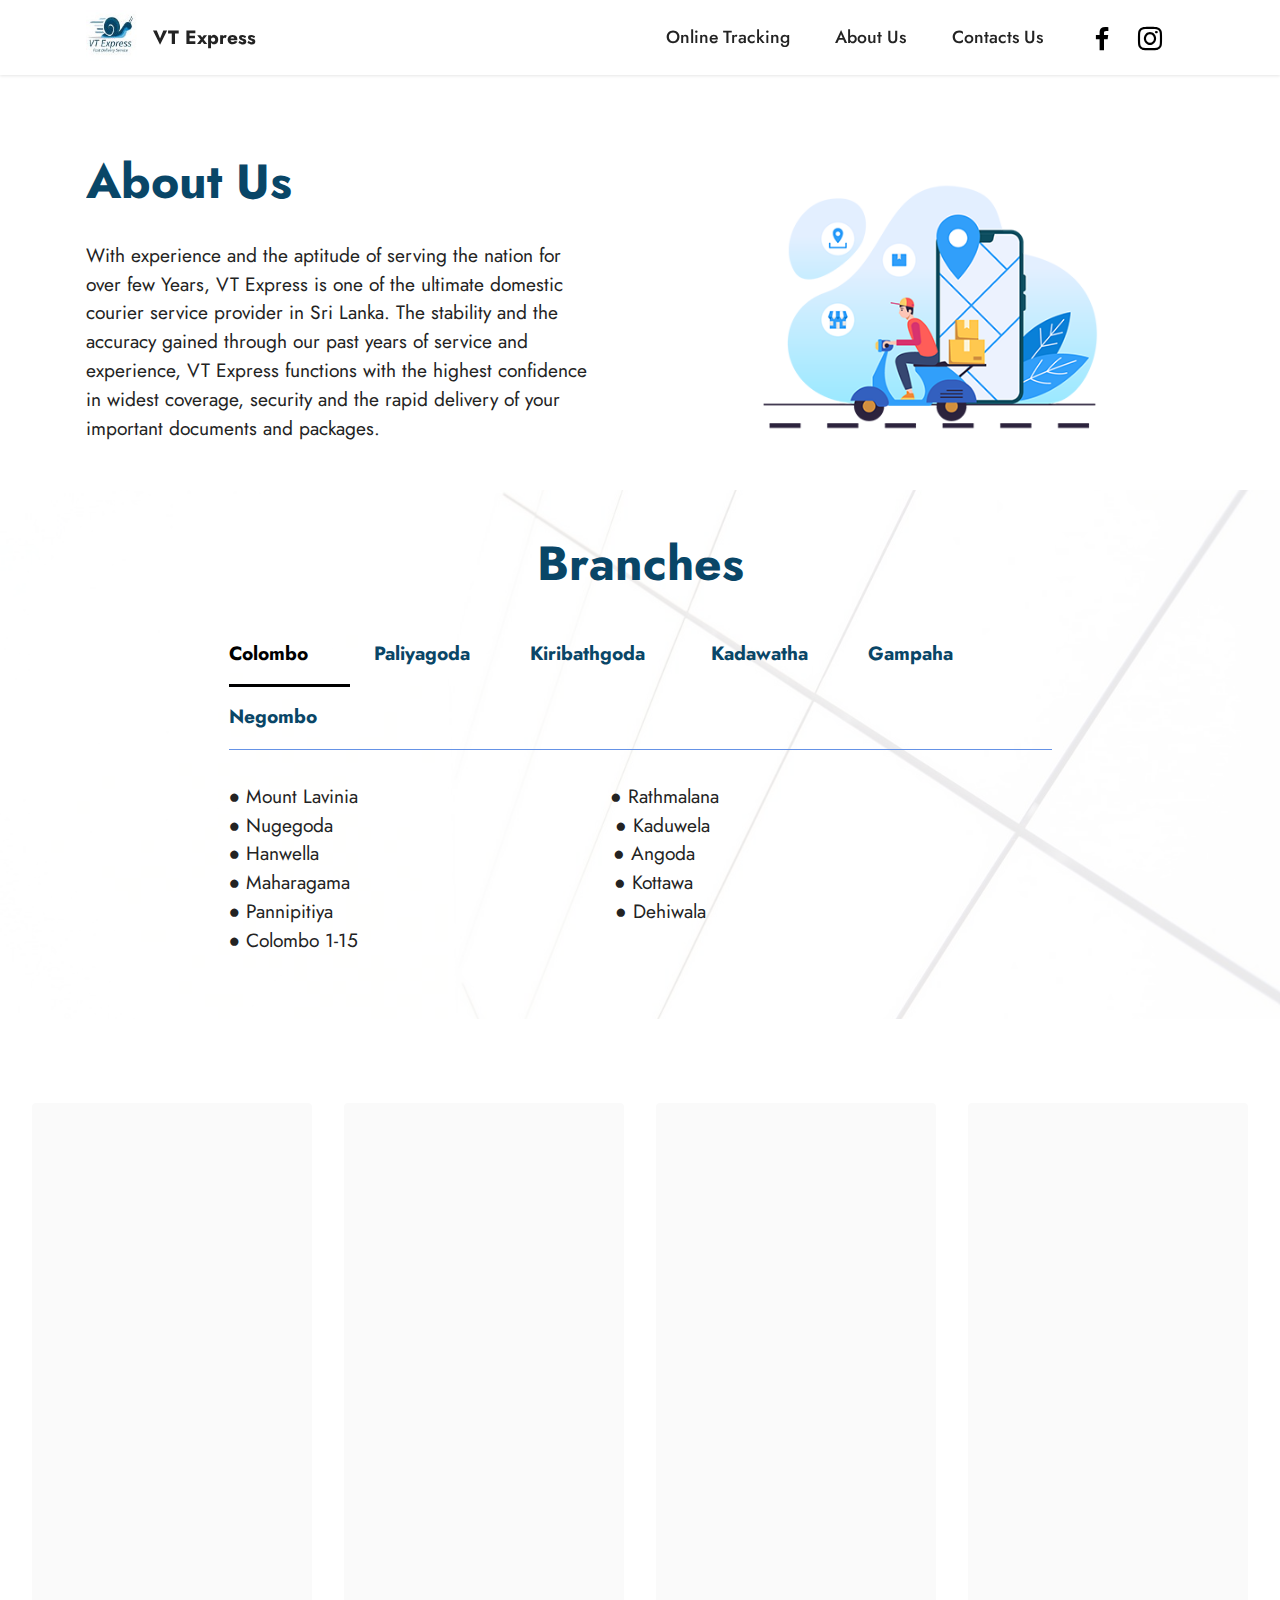
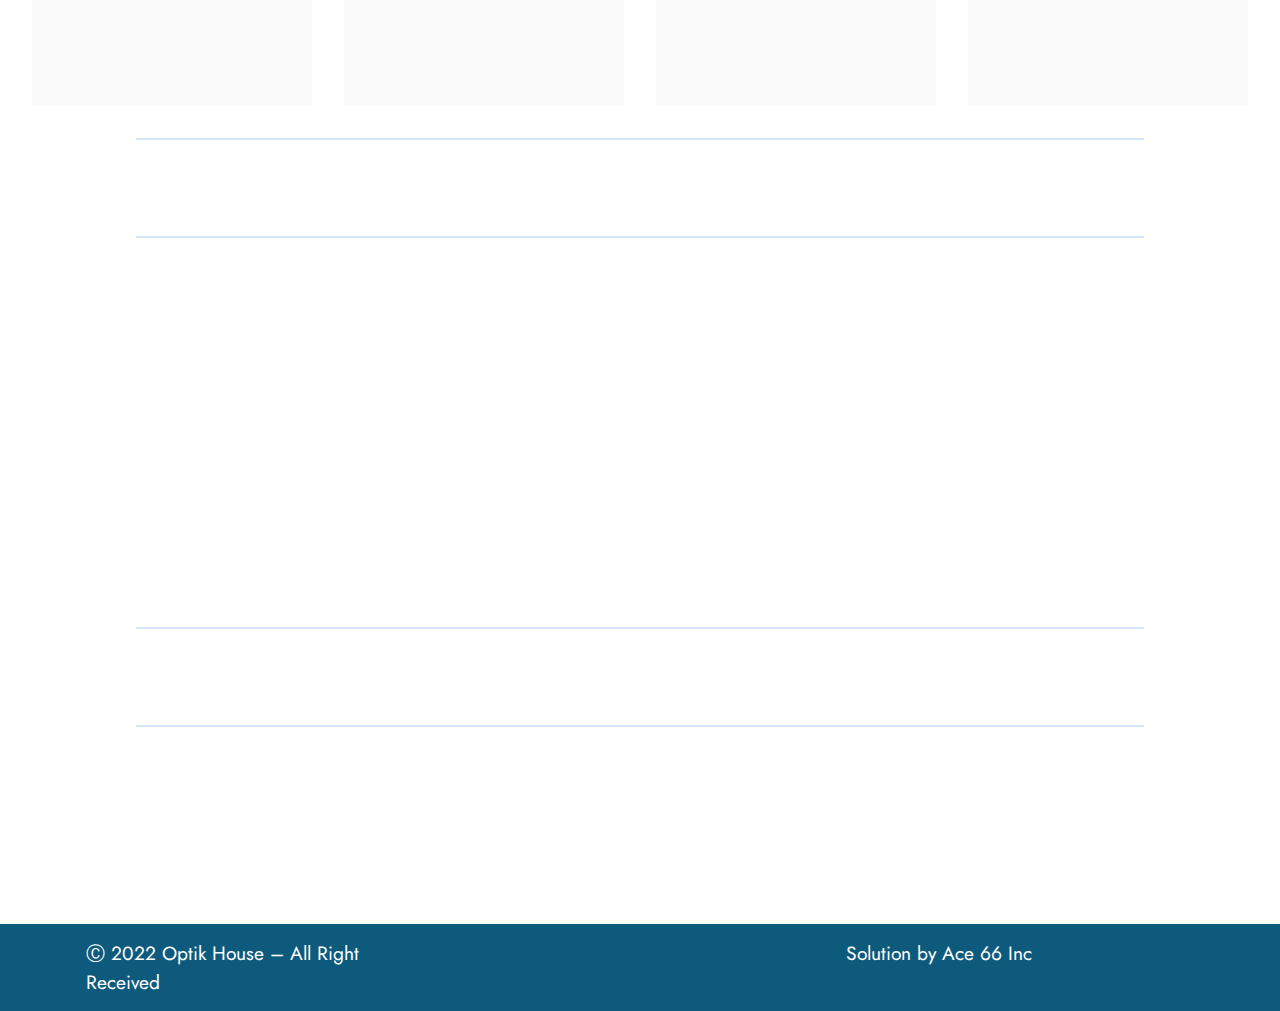
==== about_us.html @ 329fb039 "minor changes" ====
<!DOCTYPE html>
<html>
<head>
    <!-- Site made with Mobirise Website Builder v5.6.0, https://mobirise.com -->
    <meta charset="UTF-8">
    <meta http-equiv="X-UA-Compatible" content="IE=edge">
    <meta name="generator" content="Mobirise v5.6.0, mobirise.com">
    <meta name="viewport" content="width=device-width, initial-scale=1, minimum-scale=1">
    <link rel="shortcut icon" href="assets/images/logo-96x96.jpeg" type="image/x-icon">
    <meta name="description" content="">


    <title>About us</title>
    <link rel="stylesheet" href="assets/web/assets/mobirise-icons2/mobirise2.css">
    <link rel="stylesheet" href="assets/bootstrap/css/bootstrap.min.css">
    <link rel="stylesheet" href="assets/bootstrap/css/bootstrap-grid.min.css">
    <link rel="stylesheet" href="assets/bootstrap/css/bootstrap-reboot.min.css">
    <link rel="stylesheet" href="assets/animatecss/animate.css">
    <link rel="stylesheet" href="assets/dropdown/css/style.css">
    <link rel="stylesheet" href="assets/socicon/css/styles.css">
    <link rel="stylesheet" href="assets/theme/css/style.css">
    <link rel="preload"
          href="https://fonts.googleapis.com/css?family=Jost:100,200,300,400,500,600,700,800,900,100i,200i,300i,400i,500i,600i,700i,800i,900i&display=swap"
          as="style" onload="this.onload=null;this.rel='stylesheet'">
    <noscript>
        <link rel="stylesheet"
              href="https://fonts.googleapis.com/css?family=Jost:100,200,300,400,500,600,700,800,900,100i,200i,300i,400i,500i,600i,700i,800i,900i&display=swap">
    </noscript>
    <link rel="preload" as="style" href="assets/mobirise/css/mbr-additional.css">
    <link rel="stylesheet" href="assets/mobirise/css/mbr-additional.css" type="text/css">


</head>
<body>

<section data-bs-version="5.1" class="menu menu1 cid-sZ7WPerabs" once="menu" id="menu1-f">


    <nav class="navbar navbar-dropdown navbar-fixed-top navbar-expand-lg">
        <div class="container">
            <div class="navbar-brand">
                <span class="navbar-logo">
                    <a href="index.html">
                        <img src="assets/images/logo-96x96.jpeg" alt="Mobirise" style="height: 3.4rem;">
                    </a>
                </span>
                <span class="navbar-caption-wrap"><a class="navbar-caption text-black text-primary display-7"
                                                     href="index.html#top">VT Express</a></span>
            </div>
            <button class="navbar-toggler" type="button" data-toggle="collapse" data-bs-toggle="collapse"
                    data-target="#navbarSupportedContent" data-bs-target="#navbarSupportedContent"
                    aria-controls="navbarNavAltMarkup" aria-expanded="false" aria-label="Toggle navigation">
                <div class="hamburger">
                    <span></span>
                    <span></span>
                    <span></span>
                    <span></span>
                </div>
            </button>
            <div class="collapse navbar-collapse" id="navbarSupportedContent">
                <ul class="navbar-nav nav-dropdown nav-right" data-app-modern-menu="true">
                    <li class="nav-item"><a class="nav-link link text-black text-primary display-4"
                                            href="online_track.html">Online Tracking</a></li>
                    <li class="nav-item"><a class="nav-link link text-black text-primary display-4"
                                            href="about_us.html">
                        About Us</a></li>

                    <li class="nav-item"><a class="nav-link link text-black text-primary display-4"
                                            href="contact_us.html">Contacts Us</a>
                    </li>
                </ul>
                <div class="icons-menu">
                    <a class="iconfont-wrapper" href="https://www.facebook.com/VTExpressDeliveries/" target="_blank">
                        <span class="p-2 mbr-iconfont socicon-facebook socicon"></span>
                    </a>

                    <a class="iconfont-wrapper" href="https://instagram.com/vt_express_delivery?utm_medium=copy_link"
                       target="_blank">
                        <span class="p-2 mbr-iconfont socicon-instagram socicon"></span>
                    </a>

                </div>

            </div>
        </div>
    </nav>
</section>

<section data-bs-version="5.1" class="features18 cid-sZbC7Ymr3q" id="features19-g">


    <div class="container">
        <div class="row justify-content-center">
            <div class="card col-12 col-lg">
                <div class="card-wrapper">
                    <h6 class="card-title mbr-fonts-style mb-4 display-2">
                        <strong style="color: #094667">About Us</strong></h6>
                    <p class="mbr-text mbr-fonts-style display-7">
                        With experience and the aptitude of serving the nation for over few Years, VT Express is one of
                        the ultimate
                        domestic courier service provider in Sri Lanka. The stability and the accuracy gained through
                        our past years of service and experience, VT Express functions with the highest confidence in
                        widest
                        coverage, security and the rapid delivery of your important documents and packages.</p>
                    <!--                    <div class="mbr-section-btn"><a class="btn btn-primary display-4" href="https://mobiri.se">Start-->
                    <!--                        now</a></div>-->
                </div>
            </div>
            <div class="col-12 col-lg-6">
                <div class="image-wrapper">
                    <img src="assets/images/VTAboutUs.png" alt="Mobirise">
                </div>
            </div>
        </div>
    </div>
</section>

<section data-bs-version="5.1" class="tabs content18 cid-sZLR7haGir" id="tabs1-14">


    <div class="mbr-overlay" style="opacity: 0.7; background-color: rgb(255, 255, 255);">
    </div>
    <div class="container">
        <div class="row justify-content-center">
            <div class="col-12 col-md-9">
                <h3 class="mbr-section-title mb-0 mbr-fonts-style display-2" style="color:#094667">
                    <strong>Branches</strong></h3>

            </div>
        </div>
        <div class="row justify-content-center mt-4">
            <div class="col-12 col-md-9">
                <ul class="nav nav-tabs mb-4" role="tablist">
                    <li class="nav-item first mbr-fonts-style"><a class="nav-link mbr-fonts-style show active display-7"
                                                                  role="tab" data-toggle="tab" data-bs-toggle="tab"
                                                                  href="#tabs1-14_tab0" aria-selected="true"><strong>Colombo&nbsp;
                        &nbsp; &nbsp; &nbsp;</strong></a></li>
                    <li class="nav-item"><a class="nav-link mbr-fonts-style active display-7" style="color: #094667"
                                            role="tab"
                                            data-toggle="tab" data-bs-toggle="tab" href="#tabs1-14_tab1"
                                            aria-selected="true"><strong>Paliyagoda&nbsp; &nbsp;
                        &nbsp;&nbsp;</strong></a></li>
                    <li class="nav-item"><a class="nav-link mbr-fonts-style active display-7" style="color: #094667"
                                            role="tab"
                                            data-toggle="tab" data-bs-toggle="tab" href="#tabs1-14_tab2"
                                            aria-selected="true"><strong>Kiribathgoda&nbsp; &nbsp; &nbsp;
                        &nbsp;</strong></a></li>
                    <li class="nav-item"><a class="nav-link mbr-fonts-style active display-7" style="color: #094667"
                                            role="tab"
                                            data-toggle="tab" data-bs-toggle="tab" href="#tabs1-14_tab3"
                                            aria-selected="true">
                        <strong>Kadawatha&nbsp; &nbsp; &nbsp;&nbsp;</strong></a></li>
                    <li class="nav-item"><a class="nav-link mbr-fonts-style active display-7" style="color: #094667"
                                            role="tab"
                                            data-toggle="tab" data-bs-toggle="tab" href="#tabs1-14_tab4"
                                            aria-selected="true"><strong>Gampaha</strong></a></li>
                    <li class="nav-item"><a class="nav-link mbr-fonts-style active display-7" style="color: #094667"
                                            role="tab"
                                            data-toggle="tab" data-bs-toggle="tab" href="#tabs1-14_tab5"
                                            aria-selected="true"><strong>Negombo</strong></a></li>
                </ul>
                <div class="tab-content">
                    <div id="tab1" class="tab-pane in active" role="tabpanel">
                        <div class="row">
                            <div class="col-md-12">
                                <p class="mbr-text mbr-fonts-style display-7">● Mount Lavinia &nbsp; &nbsp; &nbsp;
                                    &nbsp; &nbsp; &nbsp; &nbsp; &nbsp; &nbsp; &nbsp; &nbsp; &nbsp; &nbsp; &nbsp; &nbsp;
                                    &nbsp; &nbsp; &nbsp; &nbsp; &nbsp; &nbsp;● Rathmalana
                                    <br>● Nugegoda&nbsp; &nbsp; &nbsp; &nbsp; &nbsp; &nbsp; &nbsp; &nbsp; &nbsp; &nbsp;
                                    &nbsp; &nbsp; &nbsp; &nbsp; &nbsp; &nbsp; &nbsp; &nbsp; &nbsp; &nbsp; &nbsp; &nbsp;
                                    &nbsp; &nbsp;● Kaduwela
                                    <br>● Hanwella&nbsp; &nbsp; &nbsp; &nbsp; &nbsp; &nbsp; &nbsp; &nbsp; &nbsp; &nbsp;
                                    &nbsp; &nbsp; &nbsp; &nbsp; &nbsp; &nbsp; &nbsp; &nbsp; &nbsp; &nbsp; &nbsp; &nbsp;
                                    &nbsp; &nbsp; &nbsp;● Angoda
                                    <br>● Maharagama&nbsp; &nbsp; &nbsp; &nbsp; &nbsp; &nbsp; &nbsp; &nbsp; &nbsp;
                                    &nbsp; &nbsp; &nbsp; &nbsp; &nbsp; &nbsp; &nbsp; &nbsp; &nbsp; &nbsp; &nbsp; &nbsp;
                                    &nbsp; ● Kottawa
                                    <br>● Pannipitiya&nbsp; &nbsp; &nbsp; &nbsp; &nbsp; &nbsp; &nbsp; &nbsp; &nbsp;
                                    &nbsp; &nbsp; &nbsp; &nbsp; &nbsp; &nbsp; &nbsp; &nbsp; &nbsp; &nbsp; &nbsp; &nbsp;
                                    &nbsp; &nbsp; &nbsp;● Dehiwala
                                    <br>● Colombo 1-15&nbsp;</p>
                            </div>
                        </div>
                    </div>
                    <div id="tab2" class="tab-pane" role="tabpanel">
                        <div class="row">
                            <div class="col-md-12">
                                <p class="mbr-text mbr-fonts-style display-7">● Peliyagoda&nbsp; &nbsp; &nbsp; &nbsp;
                                    &nbsp; &nbsp; &nbsp; &nbsp; &nbsp; &nbsp; &nbsp; &nbsp; &nbsp; &nbsp; &nbsp; &nbsp;
                                    &nbsp; &nbsp; &nbsp; &nbsp; &nbsp; &nbsp;● Wattala
                                    <br>● Kelaniya&nbsp; &nbsp; &nbsp; &nbsp; &nbsp; &nbsp; &nbsp; &nbsp; &nbsp; &nbsp;
                                    &nbsp; &nbsp; &nbsp; &nbsp; &nbsp; &nbsp; &nbsp; &nbsp; &nbsp; &nbsp; &nbsp; &nbsp;
                                    &nbsp; ● Hunupitiya&nbsp;</p>
                            </div>
                        </div>
                    </div>
                    <div id="tab3" class="tab-pane" role="tabpanel">
                        <div class="row">
                            <div class="col-md-12">
                                <p class="mbr-text mbr-fonts-style display-7">● Dalugama&nbsp; &nbsp; &nbsp; &nbsp;
                                    &nbsp; &nbsp; &nbsp; &nbsp; &nbsp; &nbsp; &nbsp; &nbsp; &nbsp; &nbsp; &nbsp; &nbsp;
                                    &nbsp; &nbsp; &nbsp; &nbsp; &nbsp; &nbsp; ● Makola
                                    <br>● Sapugaskanda&nbsp; &nbsp; &nbsp; &nbsp; &nbsp; &nbsp; &nbsp; &nbsp; &nbsp;
                                    &nbsp; &nbsp; &nbsp; &nbsp; &nbsp; &nbsp; &nbsp; &nbsp; &nbsp; &nbsp; ● Gonawala
                                    <br>● Kiribathgoda&nbsp; &nbsp; &nbsp; &nbsp; &nbsp; &nbsp; &nbsp; &nbsp; &nbsp;
                                    &nbsp; &nbsp; &nbsp; &nbsp; &nbsp; &nbsp; &nbsp; &nbsp; &nbsp; &nbsp; &nbsp; ●
                                    Mawaramandiya
                                    <br>● Heiyanthuduwa&nbsp; &nbsp; &nbsp; &nbsp; &nbsp; &nbsp; &nbsp; &nbsp; &nbsp;
                                    &nbsp; &nbsp; &nbsp; &nbsp; &nbsp; &nbsp; &nbsp; &nbsp; &nbsp; ● Siyambalape&nbsp;
                                </p>
                            </div>
                        </div>
                    </div>
                    <div id="tab4" class="tab-pane" role="tabpanel">
                        <div class="row">
                            <div class="col-md-12">
                                <p class="mbr-text mbr-fonts-style display-7">● Mahara&nbsp; &nbsp; &nbsp; &nbsp; &nbsp;
                                    &nbsp; &nbsp; &nbsp; &nbsp; &nbsp; &nbsp; &nbsp; &nbsp; &nbsp; &nbsp; &nbsp; &nbsp;
                                    &nbsp; &nbsp; &nbsp; &nbsp; &nbsp; &nbsp; &nbsp; &nbsp; &nbsp; &nbsp; &nbsp; &nbsp;
                                    &nbsp; &nbsp; &nbsp; &nbsp; &nbsp; ● Dalupitiya
                                    <br>● Delpe junction&nbsp; &nbsp; &nbsp; &nbsp; &nbsp; &nbsp; &nbsp; &nbsp; &nbsp;
                                    &nbsp; &nbsp; &nbsp; &nbsp; &nbsp; &nbsp; &nbsp; &nbsp; &nbsp; &nbsp; &nbsp; &nbsp;
                                    &nbsp; &nbsp; &nbsp; &nbsp; &nbsp; &nbsp; &nbsp; &nbsp; ● Kadawatha
                                    <br>● Ganemulla&nbsp; &nbsp; &nbsp; &nbsp; &nbsp; &nbsp; &nbsp; &nbsp; &nbsp; &nbsp;
                                    &nbsp; &nbsp; &nbsp; &nbsp; &nbsp; &nbsp; &nbsp; &nbsp; &nbsp; &nbsp; &nbsp; &nbsp;
                                    &nbsp; &nbsp; &nbsp; &nbsp; &nbsp; &nbsp; &nbsp; &nbsp; &nbsp; &nbsp;● Ragama
                                    <br>● Kirillawala&nbsp; &nbsp; &nbsp; &nbsp; &nbsp; &nbsp; &nbsp; &nbsp; &nbsp;
                                    &nbsp; &nbsp; &nbsp; &nbsp; &nbsp; &nbsp; &nbsp; &nbsp; &nbsp; &nbsp; &nbsp; &nbsp;
                                    &nbsp; &nbsp; &nbsp; &nbsp; &nbsp; &nbsp; &nbsp; &nbsp; &nbsp; &nbsp; &nbsp; ●
                                    Gonahena
                                    <br>● Weliweriya&nbsp;</p>
                            </div>
                        </div>
                    </div>
                    <div id="tab5" class="tab-pane" role="tabpanel">
                        <div class="row">
                            <div class="col-md-12">
                                <p class="mbr-text mbr-fonts-style display-7">● Yakkalab&nbsp; &nbsp; &nbsp; &nbsp;
                                    &nbsp; &nbsp; &nbsp; &nbsp; &nbsp; &nbsp; &nbsp; &nbsp; &nbsp; &nbsp; &nbsp; &nbsp;
                                    &nbsp; &nbsp; &nbsp; &nbsp; &nbsp; &nbsp; &nbsp; &nbsp; &nbsp; &nbsp; &nbsp; &nbsp;
                                    &nbsp; &nbsp; &nbsp; &nbsp; &nbsp;● Miriswaththa
                                    <br>● Gampaha&nbsp; &nbsp; &nbsp; &nbsp; &nbsp; &nbsp; &nbsp; &nbsp; &nbsp; &nbsp;
                                    &nbsp; &nbsp; &nbsp; &nbsp; &nbsp; &nbsp; &nbsp; &nbsp; &nbsp; &nbsp; &nbsp; &nbsp;
                                    &nbsp; &nbsp; &nbsp; &nbsp; &nbsp; &nbsp; &nbsp; &nbsp; &nbsp; &nbsp;● Nittambuwa
                                    <br>● Kalagedihena&nbsp; &nbsp; &nbsp; &nbsp; &nbsp; &nbsp; &nbsp; &nbsp; &nbsp;
                                    &nbsp; &nbsp; &nbsp; &nbsp; &nbsp; &nbsp; &nbsp; &nbsp; &nbsp; &nbsp; &nbsp; &nbsp;
                                    &nbsp; &nbsp; &nbsp; &nbsp; &nbsp; &nbsp; &nbsp; &nbsp; ● Thihariya
                                    <br>● Veyangoda&nbsp;</p>
                            </div>
                        </div>
                    </div>
                    <div id="tab6" class="tab-pane" role="tabpanel">
                        <div class="row">
                            <div class="col-md-12">
                                <p class="mbr-text mbr-fonts-style display-7">
                                    ● Kandana&nbsp; &nbsp; &nbsp; &nbsp;
                                    &nbsp; &nbsp; &nbsp; &nbsp; &nbsp; &nbsp; &nbsp; &nbsp; &nbsp; &nbsp; &nbsp; &nbsp;
                                    &nbsp; &nbsp; &nbsp; &nbsp; &nbsp; &nbsp; &nbsp; &nbsp; &nbsp; &nbsp; &nbsp; &nbsp;
                                    &nbsp; &nbsp; &nbsp; &nbsp; ● Je-ela
                                    <br>● Pamunugama&nbsp; &nbsp; &nbsp; &nbsp; &nbsp; &nbsp; &nbsp; &nbsp; &nbsp;
                                    &nbsp; &nbsp; &nbsp; &nbsp; &nbsp; &nbsp; &nbsp; &nbsp; &nbsp; &nbsp; &nbsp; &nbsp;
                                    &nbsp; &nbsp; &nbsp; &nbsp; &nbsp; &nbsp; &nbsp; &nbsp;● Seeduwa
                                    <br>● Katunayake&nbsp; &nbsp; &nbsp; &nbsp; &nbsp; &nbsp; &nbsp; &nbsp; &nbsp;
                                    &nbsp; &nbsp; &nbsp; &nbsp; &nbsp; &nbsp; &nbsp; &nbsp; &nbsp; &nbsp; &nbsp; &nbsp;
                                    &nbsp; &nbsp; &nbsp; &nbsp; &nbsp; &nbsp; &nbsp; &nbsp; &nbsp; ● Awariwatta
                                    <br>● Ekala&nbsp; &nbsp; &nbsp; &nbsp; &nbsp; &nbsp; &nbsp; &nbsp; &nbsp; &nbsp;
                                    &nbsp; &nbsp; &nbsp; &nbsp; &nbsp; &nbsp; &nbsp; &nbsp; &nbsp; &nbsp; &nbsp; &nbsp;
                                    &nbsp; &nbsp; &nbsp; &nbsp; &nbsp; &nbsp; &nbsp; &nbsp; &nbsp; &nbsp; &nbsp; &nbsp;
                                    &nbsp;● Negombo-town
                                    <br>● Pitipana&nbsp; &nbsp; &nbsp; &nbsp; &nbsp; &nbsp; &nbsp; &nbsp; &nbsp; &nbsp;
                                    &nbsp; &nbsp; &nbsp; &nbsp; &nbsp; &nbsp; &nbsp; &nbsp; &nbsp; &nbsp; &nbsp; &nbsp;
                                    &nbsp; &nbsp; &nbsp; &nbsp; &nbsp; &nbsp; &nbsp; &nbsp; &nbsp; &nbsp; &nbsp;●
                                    Kadirana
                                    <br>● Kochchikade&nbsp;</p>
                            </div>
                        </div>
                    </div>
                </div>
            </div>
        </div>
    </div>
</section>
<section data-bs-version="5.1" class="gallery3 cid-sZbCa3SBMT" id="gallery3-h">


    <div class="container-fluid">
        <div class="mbr-section-head">
            <h4 class="mbr-section-title mbr-fonts-style align-center mb-0 display-2">
                <strong style="color: #094667">Customer Reviews</strong></h4>

        </div>
        <div class="row mt-4">
            <div class="item features-image сol-12 col-md-6 col-lg-3">
                <div class="item-wrapper">
                    <div class="item-img">
                        <img src="assets/images/rev3.png" alt="">
                    </div>
                    <div class="item-content">
                        <h5 class="item-title mbr-fonts-style display-7">
                            <strong>BINU CAKES HUB</strong></h5>

                        <p class="mbr-text mbr-fonts-style mt-3 display-7">i really appreciate your service....you guys
                            are really good.... Delivery done by time and safely.... as well as friendly connection with
                            customers<a href="#" class="text-primary">.</a></p>
                    </div>

                </div>
            </div>
            <div class="item features-image сol-12 col-md-6 col-lg-3">
                <div class="item-wrapper">
                    <div class="item-img">
                        <img src="assets/images/rev2.png" alt="">
                    </div>
                    <div class="item-content">
                        <h5 class="item-title mbr-fonts-style display-7"><strong>THE BAKING ROOM</strong></h5>

                        <p class="mbr-text mbr-fonts-style mt-3 display-7">VT express is amazing delivery service,
                            arrived early, delivered perfectly on-time. friendly and accommodating in difficult times,
                            and very reasonably priced.<br></p>
                    </div>

                </div>
            </div>
            <div class="item features-image сol-12 col-md-6 col-lg-3">
                <div class="item-wrapper">
                    <div class="item-img">
                        <img src="assets/images/whatsapp-image-2022-03-05-at-12.01.53-pm-830x830.jpg" alt="">
                    </div>
                    <div class="item-content">
                        <h5 class="item-title mbr-fonts-style display-7"><strong>CIRCLES</strong></h5>

                        <p class="mbr-text mbr-fonts-style mt-3 display-7">Fast &amp; Efficient service. Very reliable.
                            Highly recommended!<br></p>
                    </div>

                </div>
            </div>
            <div class="item features-image сol-12 col-md-6 col-lg-3">
                <div class="item-wrapper">
                    <div class="item-img">
                        <img src="assets/images/whatsapp-image-2022-03-06-at-7.43.29-pm-830x830.jpg" alt="" title="">
                    </div>
                    <div class="item-content">
                        <h5 class="item-title mbr-fonts-style display-7">
                            <strong>HOALOHA</strong></h5>

                        <p class="mbr-text mbr-fonts-style mt-3 display-7">Amazing service, arrived early, delivered
                            perfectly on-time. Polite, friendly and accommodating in difficult times, and very
                            reasonably priced.<br></p>
                    </div>

                </div>
            </div>
        </div>
    </div>
</section>

<section data-bs-version="5.1" class="content6 cid-sZbDMvAsW0" id="content6-i">

    <div class="container-fluid">
        <div class="row justify-content-center">
            <div class="col-md-12 col-lg-10">
                <hr class="line">
                <p class="mbr-text align-center mbr-fonts-style my-4 display-5" style="color: #094667">
                    <em>OUR MISSION</em></p>
                <hr class="line">
            </div>
        </div>
    </div>
</section>

<section data-bs-version="5.1" class="content7 cid-sZbDQ3g6lf" id="content7-j">

    <div class="container-fluid">
        <div class="row justify-content-center">
            <div class="col-12 col-md-12">
                <blockquote>

                    <p class="mbr-text mbr-fonts-style display-5">Expedited Courier Group is committed to providing
                        first-class messenger services to its customers 24/7 with reasonable rates on a consistent
                        basis. We enable our customers to prosper by delivering their products on time in a professional
                        manner. We will continuously challenge ourselves to exceed our customers’ expectations by
                        providing leading edge solutions to their needs.</p></blockquote>
            </div>
        </div>
    </div>
</section>

<section data-bs-version="5.1" class="content6 cid-sZoOeu5Vk3" id="content6-s">

    <div class="container-fluid">
        <div class="row justify-content-center">
            <div class="col-md-12 col-lg-10">
                <hr class="line">
                <p class="mbr-text align-center mbr-fonts-style my-4 display-5" style="color: #094667">
                    <em>OUR VISION</em></p>
                <hr class="line">
            </div>
        </div>
    </div>
</section>

<section data-bs-version="5.1" class="content7 cid-sZoOeVBDb5" id="content7-t">

    <div class="container-fluid">
        <div class="row justify-content-center">
            <div class="col-12 col-md-12">
                <blockquote>

                    <p class="mbr-text mbr-fonts-style display-5">To become the Sri Lanka’s most loved, fast, and most
                        profitable delivery service .</p></blockquote>
            </div>
        </div>
    </div>
</section>

<section data-bs-version="5.1" class="footer7 cid-sZM2olewNx mbr-reveal" once="footers" id="footer7-15">

    <div class="container">
        <div class="row media-container-row align-center mbr-white">
            <div class="col-sm mbr-text mb-0 mbr-fonts-style display-7">
                Ⓒ 2022 Optik House – All Right Received
            </div>
            <div class="col-sm">

            </div>
            <div class="col-sm mbr-text mb-0 mbr-fonts-style display-7">
                Solution by Ace 66 Inc
            </div>
        </div>
    </div>
</section>
<section
        style="background-color: #fff; font-family: -apple-system, BlinkMacSystemFont, 'Segoe UI', 'Roboto', 'Helvetica Neue', Arial, sans-serif; color:#aaa; font-size:12px; padding: 0; align-items: center; display: flex;">
    <a href="https://mobirise.site/d"></a>
    <p style="flex: 0 0 auto; margin:0; padding-right:1rem;"><a href="https://mobirise.site/u"
                                                                style="color:#aaa;"></a>
    </p></section>
<script src="assets/bootstrap/js/bootstrap.bundle.min.js"></script>
<script src="assets/smoothscroll/smooth-scroll.js"></script>
<script src="assets/ytplayer/index.js"></script>
<script src="assets/dropdown/js/navbar-dropdown.js"></script>
<script src="assets/mbr-tabs/mbr-tabs.js"></script>
<script src="assets/theme/js/script.js"></script>


<input name="animation" type="hidden">
</body>
</html>
---- assets/web/assets/mobirise-icons2/mobirise2.css ----
@font-face {
  font-family: 'Moririse2';
  font-display: swap;
  src:  url('mobirise2.eot?f2bix4');
  src:  url('mobirise2.eot?f2bix4#iefix') format('embedded-opentype'),
    url('mobirise2.ttf?f2bix4') format('truetype'),
    url('mobirise2.woff?f2bix4') format('woff'),
    url('mobirise2.svg?f2bix4#mobirise2') format('svg');
  font-weight: normal;
  font-style: normal;
}

[class^="mobi-"], [class*=" mobi-"] {
  /* use !important to prevent issues with browser extensions that change fonts */
  font-family: 'Moririse2' !important;
  speak: none;
  font-style: normal;
  font-weight: normal;
  font-variant: normal;
  text-transform: none;
  line-height: 1;

  /* Better Font Rendering =========== */
  -webkit-font-smoothing: antialiased;
  -moz-osx-font-smoothing: grayscale;
}

.mobi-mbri-add-submenu:before {
  content: "\e900";
}
.mobi-mbri-alert:before {
  content: "\e901";
}
.mobi-mbri-align-center:before {
  content: "\e902";
}
.mobi-mbri-align-justify:before {
  content: "\e903";
}
.mobi-mbri-align-left:before {
  content: "\e904";
}
.mobi-mbri-align-right:before {
  content: "\e905";
}
.mobi-mbri-android:before {
  content: "\e906";
}
.mobi-mbri-apple:before {
  content: "\e907";
}
.mobi-mbri-arrow-down:before {
  content: "\e908";
}
.mobi-mbri-arrow-next:before {
  content: "\e909";
}
.mobi-mbri-arrow-prev:before {
  content: "\e90a";
}
.mobi-mbri-arrow-up:before {
  content: "\e90b";
}
.mobi-mbri-bold:before {
  content: "\e90c";
}
.mobi-mbri-bookmark:before {
  content: "\e90d";
}
.mobi-mbri-bootstrap:before {
  content: "\e90e";
}
.mobi-mbri-briefcase:before {
  content: "\e90f";
}
.mobi-mbri-browse:before {
  content: "\e910";
}
.mobi-mbri-bulleted-list:before {
  content: "\e911";
}
.mobi-mbri-calendar:before {
  content: "\e912";
}
.mobi-mbri-camera:before {
  content: "\e913";
}
.mobi-mbri-cart-add:before {
  content: "\e914";
}
.mobi-mbri-cart-full:before {
  content: "\e915";
}
.mobi-mbri-cash:before {
  content: "\e916";
}
.mobi-mbri-change-style:before {
  content: "\e917";
}
.mobi-mbri-chat:before {
  content: "\e918";
}
.mobi-mbri-clock:before {
  content: "\e919";
}
.mobi-mbri-close:before {
  content: "\e91a";
}
.mobi-mbri-cloud:before {
  content: "\e91b";
}
.mobi-mbri-code:before {
  content: "\e91c";
}
.mobi-mbri-contact-form:before {
  content: "\e91d";
}
.mobi-mbri-credit-card:before {
  content: "\e91e";
}
.mobi-mbri-cursor-click:before {
  content: "\e91f";
}
.mobi-mbri-cust-feedback:before {
  content: "\e920";
}
.mobi-mbri-database:before {
  content: "\e921";
}
.mobi-mbri-delivery:before {
  content: "\e922";
}
.mobi-mbri-desktop:before {
  content: "\e923";
}
.mobi-mbri-devices:before {
  content: "\e924";
}
.mobi-mbri-down:before {
  content: "\e925";
}
.mobi-mbri-download-2:before {
  content: "\e926";
}
.mobi-mbri-download:before {
  content: "\e927";
}
.mobi-mbri-drag-n-drop-2:before {
  content: "\e928";
}
.mobi-mbri-drag-n-drop:before {
  content: "\e929";
}
.mobi-mbri-edit-2:before {
  content: "\e92a";
}
.mobi-mbri-edit:before {
  content: "\e92b";
}
.mobi-mbri-error:before {
  content: "\e92c";
}
.mobi-mbri-extension:before {
  content: "\e92d";
}
.mobi-mbri-features:before {
  content: "\e92e";
}
.mobi-mbri-file:before {
  content: "\e92f";
}
.mobi-mbri-flag:before {
  content: "\e930";
}
.mobi-mbri-folder:before {
  content: "\e931";
}
.mobi-mbri-gift:before {
  content: "\e932";
}
.mobi-mbri-github:before {
  content: "\e933";
}
.mobi-mbri-globe-2:before {
  content: "\e934";
}
.mobi-mbri-globe:before {
  content: "\e935";
}
.mobi-mbri-growing-chart:before {
  content: "\e936";
}
.mobi-mbri-hearth:before {
  content: "\e937";
}
.mobi-mbri-help:before {
  content: "\e938";
}
.mobi-mbri-home:before {
  content: "\e939";
}
.mobi-mbri-hot-cup:before {
  content: "\e93a";
}
.mobi-mbri-idea:before {
  content: "\e93b";
}
.mobi-mbri-image-gallery:before {
  content: "\e93c";
}
.mobi-mbri-image-slider:before {
  content: "\e93d";
}
.mobi-mbri-info:before {
  content: "\e93e";
}
.mobi-mbri-italic:before {
  content: "\e93f";
}
.mobi-mbri-key:before {
  content: "\e940";
}
.mobi-mbri-laptop:before {
  content: "\e941";
}
.mobi-mbri-layers:before {
  content: "\e942";
}
.mobi-mbri-left-right:before {
  content: "\e943";
}
.mobi-mbri-left:before {
  content: "\e944";
}
.mobi-mbri-letter:before {
  content: "\e945";
}
.mobi-mbri-like:before {
  content: "\e946";
}
.mobi-mbri-link:before {
  content: "\e947";
}
.mobi-mbri-lock:before {
  content: "\e948";
}
.mobi-mbri-login:before {
  content: "\e949";
}
.mobi-mbri-logout:before {
  content: "\e94a";
}
.mobi-mbri-magic-stick:before {
  content: "\e94b";
}
.mobi-mbri-map-pin:before {
  content: "\e94c";
}
.mobi-mbri-menu:before {
  content: "\e94d";
}
.mobi-mbri-mobile-2:before {
  content: "\e94e";
}
.mobi-mbri-mobile-horizontal:before {
  content: "\e94f";
}
.mobi-mbri-mobile:before {
  content: "\e950";
}
.mobi-mbri-mobirise:before {
  content: "\e951";
}
.mobi-mbri-more-horizontal:before {
  content: "\e952";
}
.mobi-mbri-more-vertical:before {
  content: "\e953";
}
.mobi-mbri-music:before {
  content: "\e954";
}
.mobi-mbri-new-file:before {
  content: "\e955";
}
.mobi-mbri-numbered-list:before {
  content: "\e956";
}
.mobi-mbri-opened-folder:before {
  content: "\e957";
}
.mobi-mbri-pages:before {
  content: "\e958";
}
.mobi-mbri-paper-plane:before {
  content: "\e959";
}
.mobi-mbri-paperclip:before {
  content: "\e95a";
}
.mobi-mbri-phone:before {
  content: "\e95b";
}
.mobi-mbri-photo:before {
  content: "\e95c";
}
.mobi-mbri-photos:before {
  content: "\e95d";
}
.mobi-mbri-pin:before {
  content: "\e95e";
}
.mobi-mbri-play:before {
  content: "\e95f";
}
.mobi-mbri-plus:before {
  content: "\e960";
}
.mobi-mbri-preview:before {
  content: "\e961";
}
.mobi-mbri-print:before {
  content: "\e962";
}
.mobi-mbri-protect:before {
  content: "\e963";
}
.mobi-mbri-question:before {
  content: "\e964";
}
.mobi-mbri-quote-left:before {
  content: "\e965";
}
.mobi-mbri-quote-right:before {
  content: "\e966";
}
.mobi-mbri-redo:before {
  content: "\e967";
}
.mobi-mbri-refresh:before {
  content: "\e968";
}
.mobi-mbri-responsive-2:before {
  content: "\e969";
}
.mobi-mbri-responsive:before {
  content: "\e96a";
}
.mobi-mbri-right:before {
  content: "\e96b";
}
.mobi-mbri-rocket:before {
  content: "\e96c";
}
.mobi-mbri-sad-face:before {
  content: "\e96d";
}
.mobi-mbri-sale:before {
  content: "\e96e";
}
.mobi-mbri-save:before {
  content: "\e96f";
}
.mobi-mbri-search:before {
  content: "\e970";
}
.mobi-mbri-setting-2:before {
  content: "\e971";
}
.mobi-mbri-setting-3:before {
  content: "\e972";
}
.mobi-mbri-setting:before {
  content: "\e973";
}
.mobi-mbri-share:before {
  content: "\e974";
}
.mobi-mbri-shopping-bag:before {
  content: "\e975";
}
.mobi-mbri-shopping-basket:before {
  content: "\e976";
}
.mobi-mbri-shopping-cart:before {
  content: "\e977";
}
.mobi-mbri-sites:before {
  content: "\e978";
}
.mobi-mbri-smile-face:before {
  content: "\e979";
}
.mobi-mbri-speed:before {
  content: "\e97a";
}
.mobi-mbri-star:before {
  content: "\e97b";
}
.mobi-mbri-success:before {
  content: "\e97c";
}
.mobi-mbri-sun:before {
  content: "\e97d";
}
.mobi-mbri-sun2:before {
  content: "\e97e";
}
.mobi-mbri-tablet-vertical:before {
  content: "\e97f";
}
.mobi-mbri-tablet:before {
  content: "\e980";
}
.mobi-mbri-target:before {
  content: "\e981";
}
.mobi-mbri-timer:before {
  content: "\e982";
}
.mobi-mbri-to-ftp:before {
  content: "\e983";
}
.mobi-mbri-to-local-drive:before {
  content: "\e984";
}
.mobi-mbri-touch-swipe:before {
  content: "\e985";
}
.mobi-mbri-touch:before {
  content: "\e986";
}
.mobi-mbri-trash:before {
  content: "\e987";
}
.mobi-mbri-underline:before {
  content: "\e988";
}
.mobi-mbri-undo:before {
  content: "\e989";
}
.mobi-mbri-unlink:before {
  content: "\e98a";
}
.mobi-mbri-unlock:before {
  content: "\e98b";
}
.mobi-mbri-up-down:before {
  content: "\e98c";
}
.mobi-mbri-up:before {
  content: "\e98d";
}
.mobi-mbri-update:before {
  content: "\e98e";
}
.mobi-mbri-upload-2:before {
  content: "\e98f";
}
.mobi-mbri-upload:before {
  content: "\e990";
}
.mobi-mbri-user-2:before {
  content: "\e991";
}
.mobi-mbri-user:before {
  content: "\e992";
}
.mobi-mbri-users:before {
  content: "\e993";
}
.mobi-mbri-video-play:before {
  content: "\e994";
}
.mobi-mbri-video:before {
  content: "\e995";
}
.mobi-mbri-watch:before {
  content: "\e996";
}
.mobi-mbri-website-theme-2:before {
  content: "\e997";
}
.mobi-mbri-website-theme:before {
  content: "\e998";
}
.mobi-mbri-wifi:before {
  content: "\e999";
}
.mobi-mbri-windows:before {
  content: "\e99a";
}
.mobi-mbri-zoom-in:before {
  content: "\e99b";
}
.mobi-mbri-zoom-out:before {
  content: "\e99c";
}
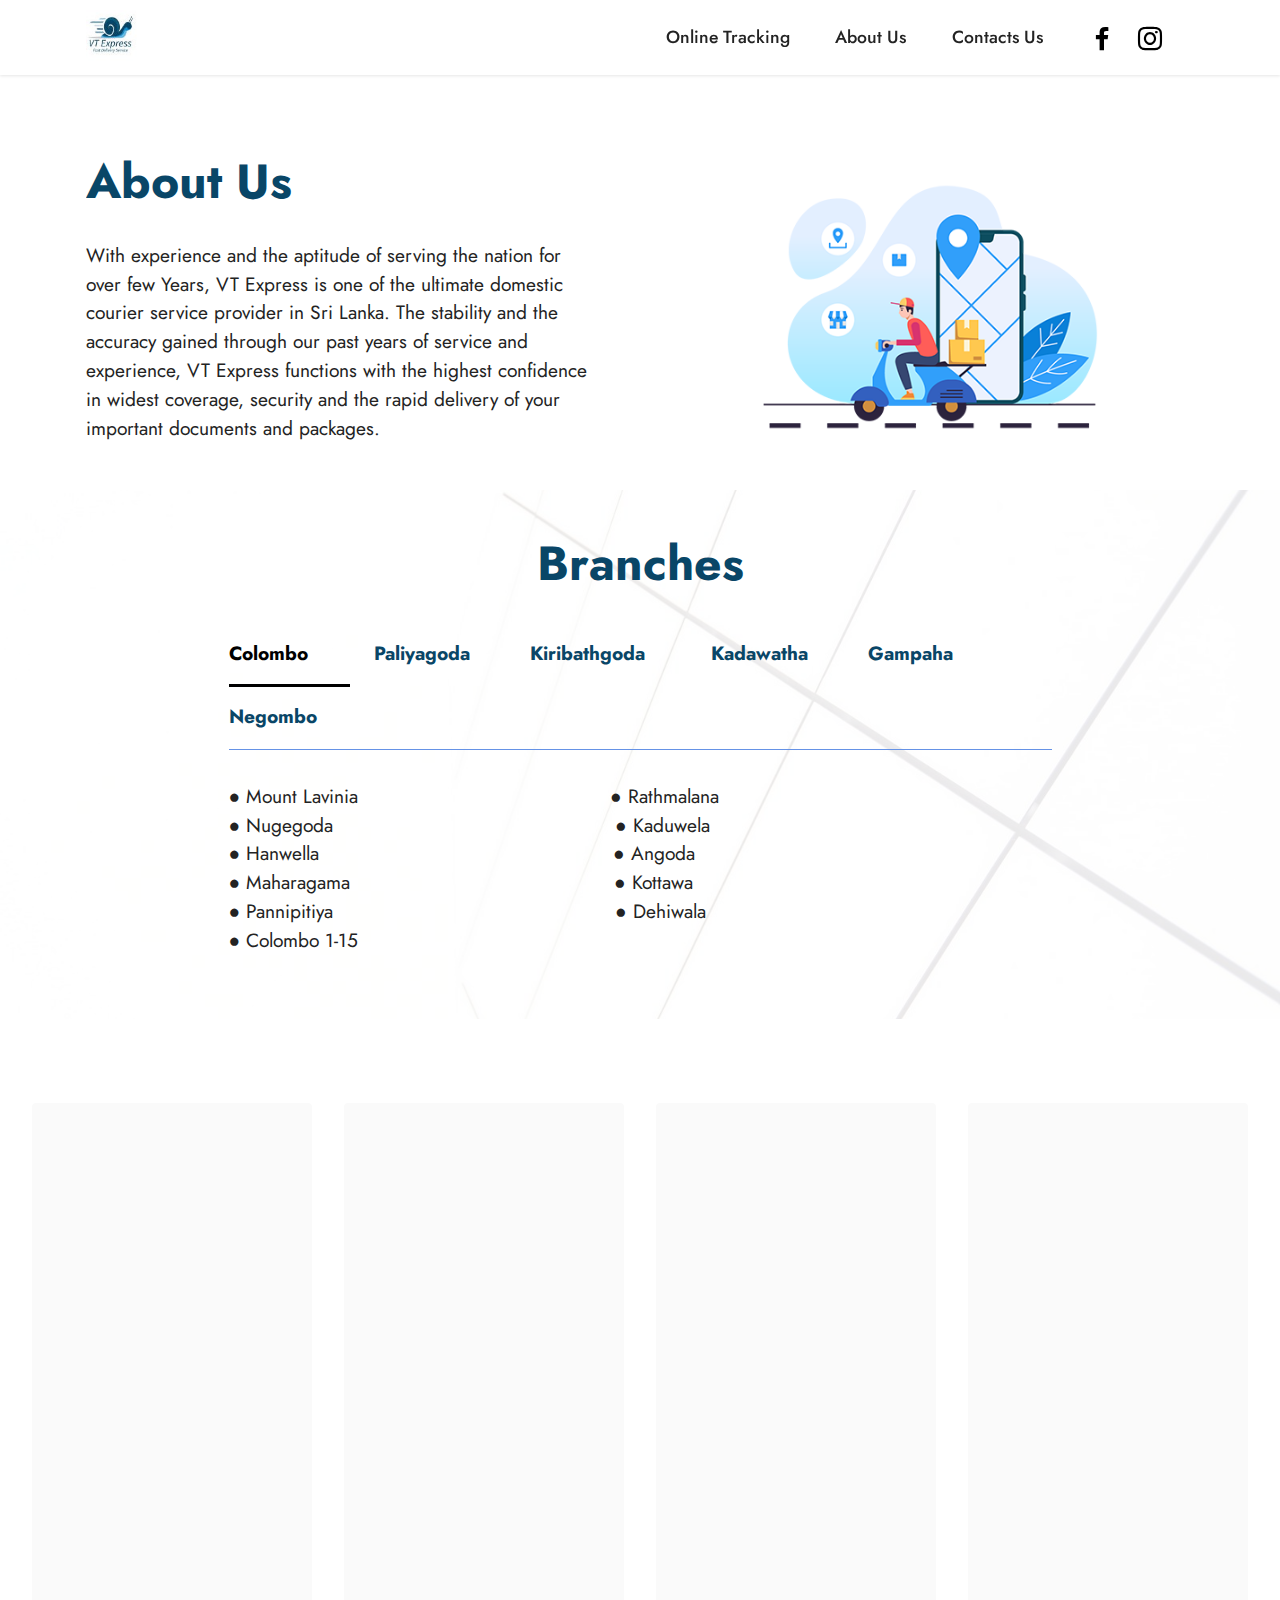
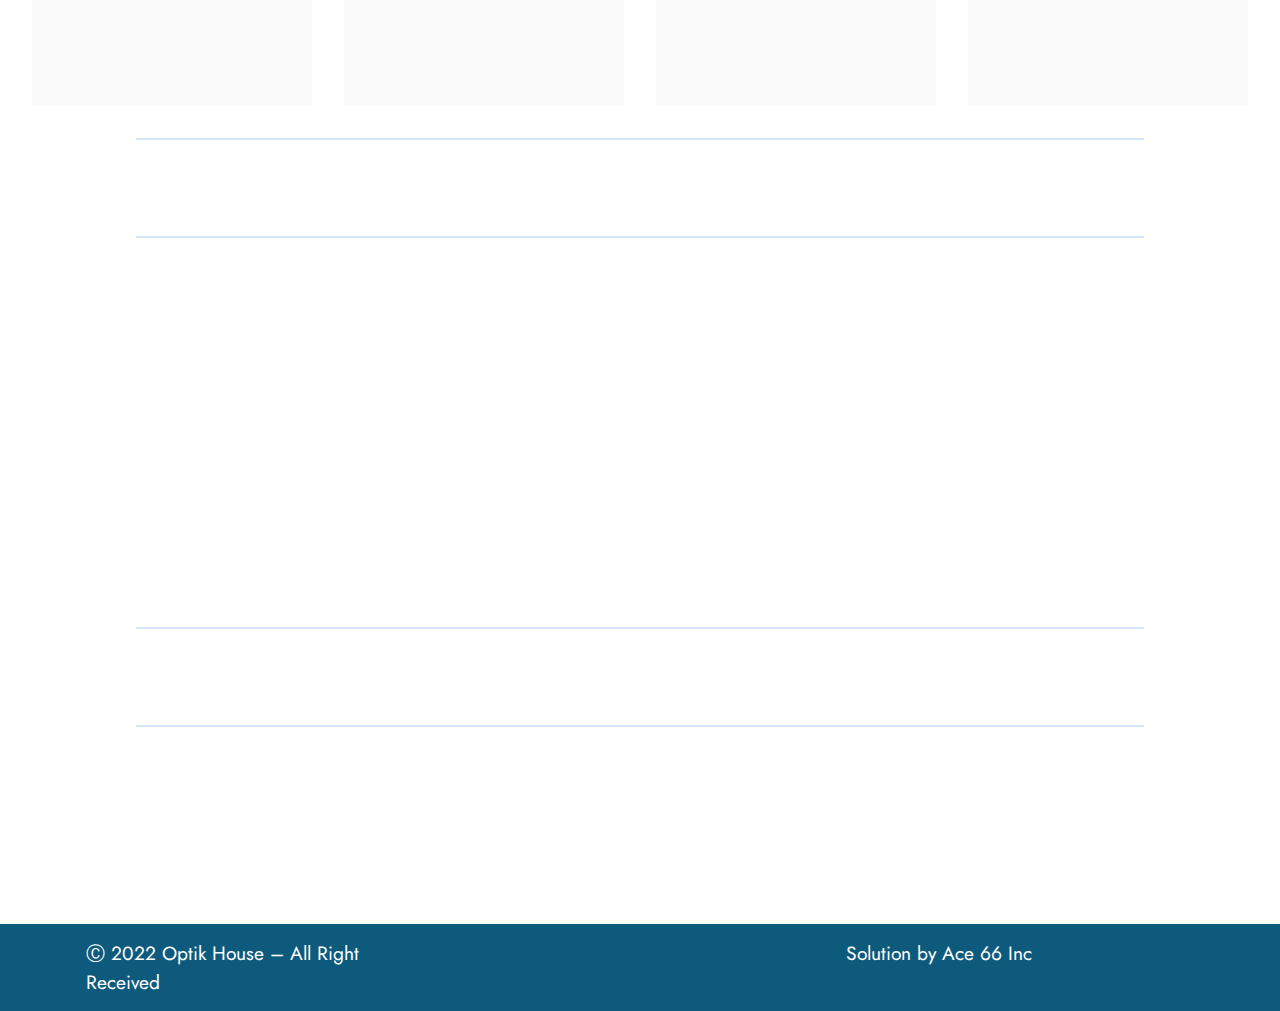
==== commit 21ec1319: "contact-us change in Description textarea , change 2 banners, change colors in button ,  change miss" ====
--- a/about_us.html
+++ b/about_us.html
@@ -44,8 +44,9 @@
                         <img src="assets/images/logo-96x96.jpeg" alt="Mobirise" style="height: 3.4rem;">
                     </a>
                 </span>
-                <span class="navbar-caption-wrap"><a class="navbar-caption text-black text-primary display-7"
-                                                     href="index.html#top">VT Express</a></span>
+<!--                <span class="navbar-caption-wrap">-->
+<!--                    <a class="navbar-caption text-black text-primary display-7"-->
+<!--                                                     href="index.html#top">VT Express</a></span>-->
             </div>
             <button class="navbar-toggler" type="button" data-toggle="collapse" data-bs-toggle="collapse"
                     data-target="#navbarSupportedContent" data-bs-target="#navbarSupportedContent"
@@ -362,7 +363,7 @@
             <div class="col-md-12 col-lg-10">
                 <hr class="line">
                 <p class="mbr-text align-center mbr-fonts-style my-4 display-5" style="color: #094667">
-                    <em>OUR MISSION</em></p>
+                    <strong>OUR MISSION</strong></p>
                 <hr class="line">
             </div>
         </div>
@@ -393,7 +394,7 @@
             <div class="col-md-12 col-lg-10">
                 <hr class="line">
                 <p class="mbr-text align-center mbr-fonts-style my-4 display-5" style="color: #094667">
-                    <em>OUR VISION</em></p>
+                    <strong>OUR VISION</strong></p>
                 <hr class="line">
             </div>
         </div>
--- a/assets/mobirise/css/mbr-additional.css
+++ b/assets/mobirise/css/mbr-additional.css
@@ -112,7 +112,7 @@
 }
 .btn-primary,
 .btn-primary:active {
-  background-color: #6592e6 !important;
+  /*background-color: #6592e6 !important;*/
   border-color: #6592e6 !important;
   color: #ffffff !important;
   box-shadow: 0 2px 2px 0 rgba(0, 0, 0, 0.2);
--- a/assets/mobirise/css/mbr-additional.css
+++ b/assets/mobirise/css/mbr-additional.css
@@ -112,7 +112,7 @@
 }
 .btn-primary,
 .btn-primary:active {
-  background-color: #6592e6 !important;
+  /*background-color: #6592e6 !important;*/
   border-color: #6592e6 !important;
   color: #ffffff !important;
   box-shadow: 0 2px 2px 0 rgba(0, 0, 0, 0.2);
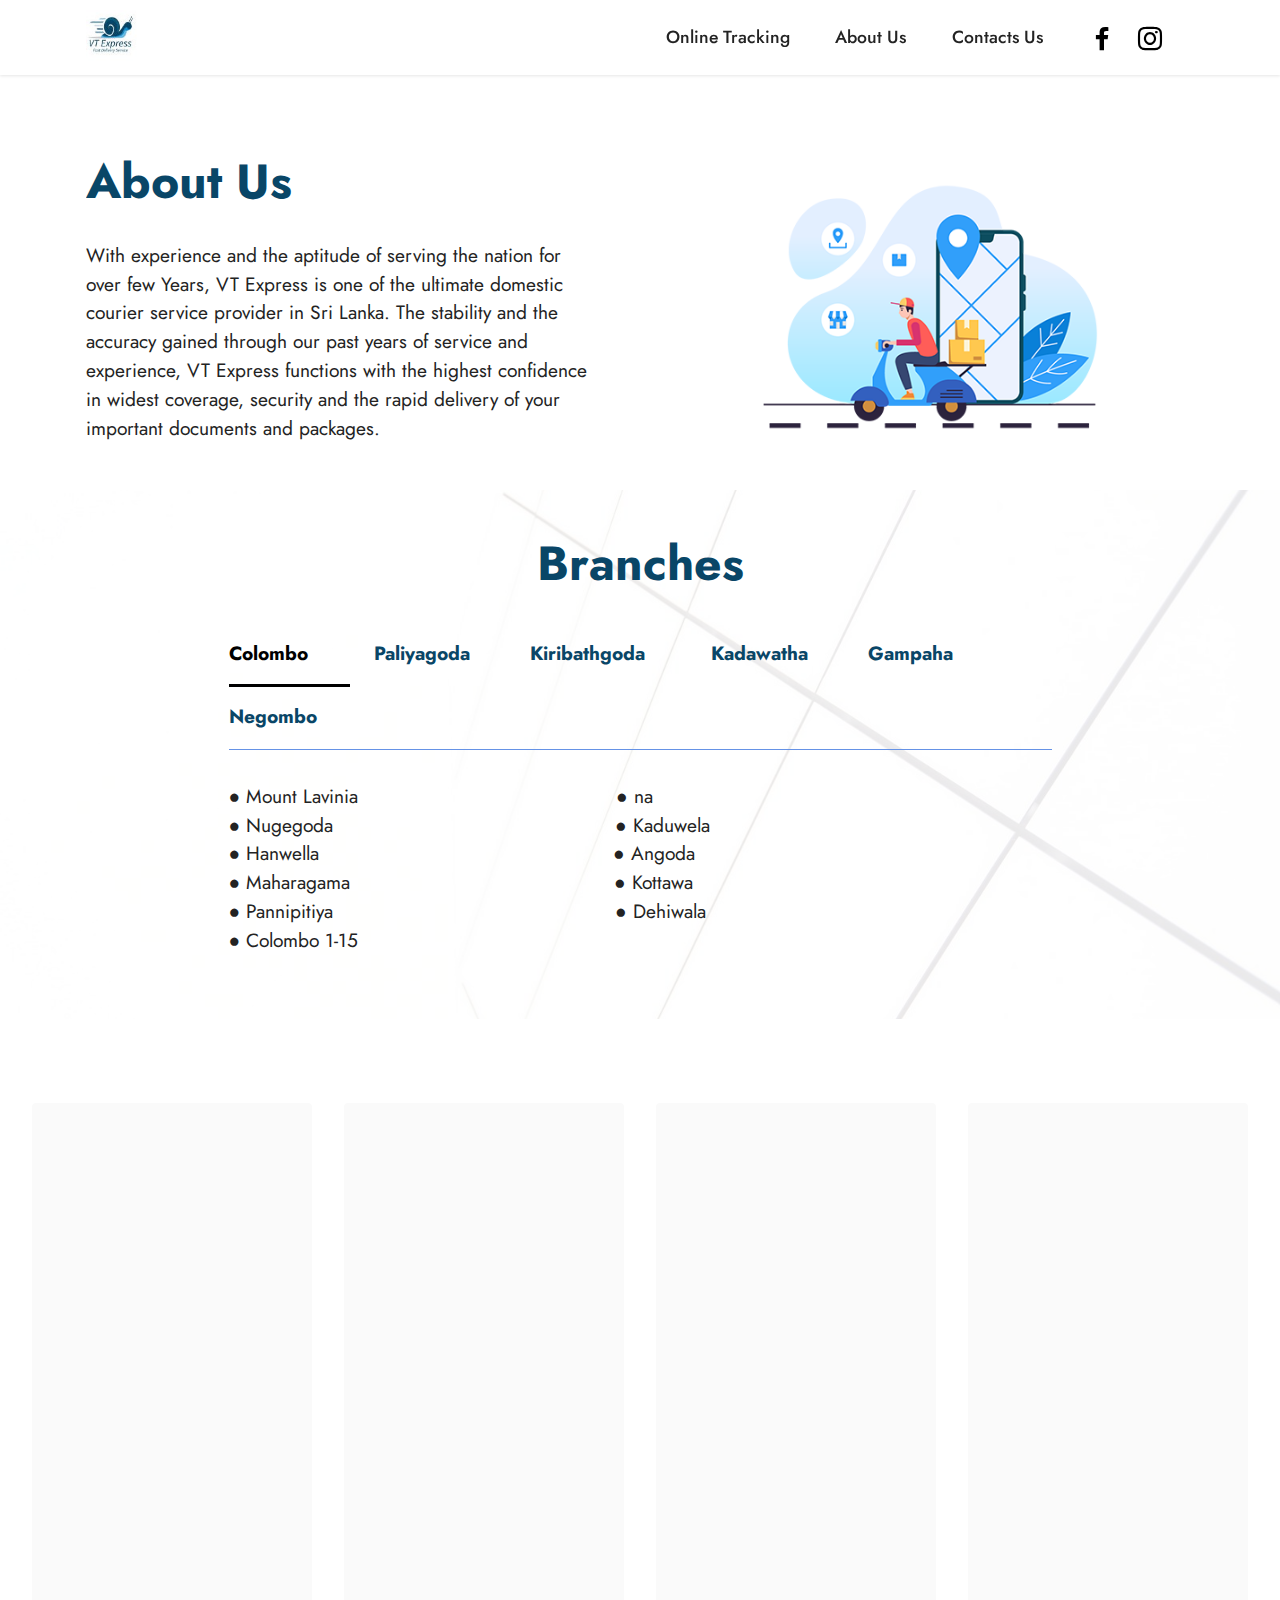
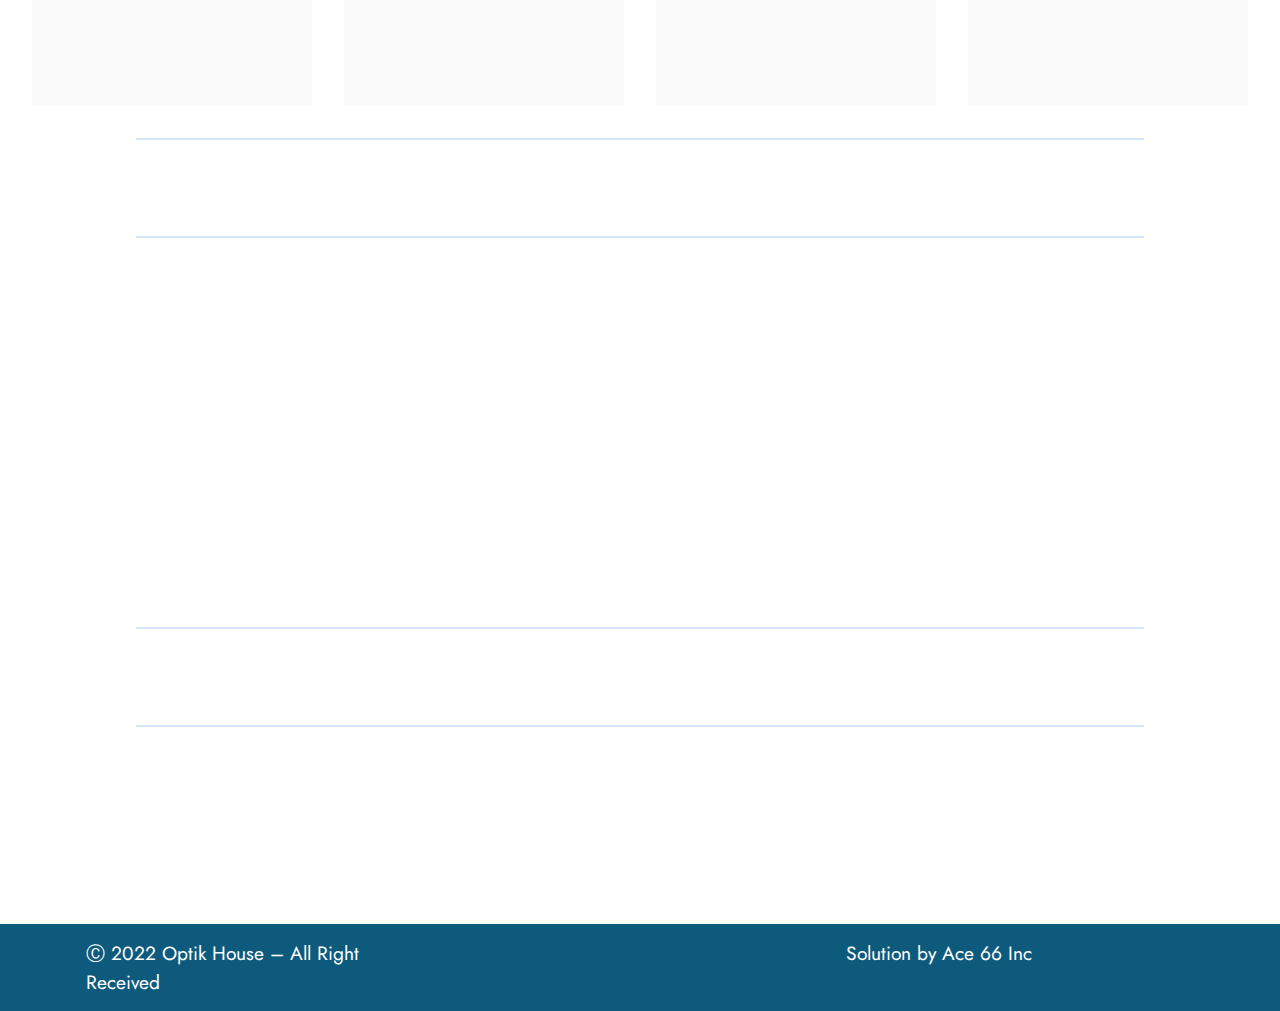
==== commit 6a95d690: "about us page update ( animation)" ====
--- a/about_us.html
+++ b/about_us.html
@@ -94,7 +94,7 @@
         <div class="row justify-content-center">
             <div class="card col-12 col-lg">
                 <div class="card-wrapper">
-                    <h6 class="card-title mbr-fonts-style mb-4 display-2">
+                    <h6 class="card-title mbr-fonts-style mb-4 display-2 animate__animated animate__delay-1s animate__fadeInUp">
                         <strong style="color: #094667">About Us</strong></h6>
                     <p class="mbr-text mbr-fonts-style display-7">
                         With experience and the aptitude of serving the nation for over few Years, VT Express is one of
@@ -160,13 +160,13 @@
                                             data-toggle="tab" data-bs-toggle="tab" href="#tabs1-14_tab5"
                                             aria-selected="true"><strong>Negombo</strong></a></li>
                 </ul>
-                <div class="tab-content">
+                <div class="tab-content animate__animated animate__delay-1s animate__fadeInUp">
                     <div id="tab1" class="tab-pane in active" role="tabpanel">
                         <div class="row">
                             <div class="col-md-12">
                                 <p class="mbr-text mbr-fonts-style display-7">● Mount Lavinia &nbsp; &nbsp; &nbsp;
                                     &nbsp; &nbsp; &nbsp; &nbsp; &nbsp; &nbsp; &nbsp; &nbsp; &nbsp; &nbsp; &nbsp; &nbsp;
-                                    &nbsp; &nbsp; &nbsp; &nbsp; &nbsp; &nbsp;● Rathmalana
+                                    &nbsp; &nbsp; &nbsp; &nbsp; &nbsp; &nbsp;&nbsp;● <Rathmala></Rathmala>na
                                     <br>● Nugegoda&nbsp; &nbsp; &nbsp; &nbsp; &nbsp; &nbsp; &nbsp; &nbsp; &nbsp; &nbsp;
                                     &nbsp; &nbsp; &nbsp; &nbsp; &nbsp; &nbsp; &nbsp; &nbsp; &nbsp; &nbsp; &nbsp; &nbsp;
                                     &nbsp; &nbsp;● Kaduwela
@@ -217,17 +217,16 @@
                             <div class="col-md-12">
                                 <p class="mbr-text mbr-fonts-style display-7">● Mahara&nbsp; &nbsp; &nbsp; &nbsp; &nbsp;
                                     &nbsp; &nbsp; &nbsp; &nbsp; &nbsp; &nbsp; &nbsp; &nbsp; &nbsp; &nbsp; &nbsp; &nbsp;
-                                    &nbsp; &nbsp; &nbsp; &nbsp; &nbsp; &nbsp; &nbsp; &nbsp; &nbsp; &nbsp; &nbsp; &nbsp;
-                                    &nbsp; &nbsp; &nbsp; &nbsp; &nbsp; ● Dalupitiya
+                                    &nbsp; &nbsp; &nbsp; &nbsp; &nbsp; &nbsp; &nbsp; &nbsp; &nbsp; &nbsp; &nbsp;● Dalupitiya
                                     <br>● Delpe junction&nbsp; &nbsp; &nbsp; &nbsp; &nbsp; &nbsp; &nbsp; &nbsp; &nbsp;
-                                    &nbsp; &nbsp; &nbsp; &nbsp; &nbsp; &nbsp; &nbsp; &nbsp; &nbsp; &nbsp; &nbsp; &nbsp;
-                                    &nbsp; &nbsp; &nbsp; &nbsp; &nbsp; &nbsp; &nbsp; &nbsp; ● Kadawatha
+                                    &nbsp; &nbsp; &nbsp; &nbsp; &nbsp; &nbsp; &nbsp; &nbsp; &nbsp; &nbsp; &nbsp;
+                                    &nbsp; &nbsp;   ● Kadawatha
                                     <br>● Ganemulla&nbsp; &nbsp; &nbsp; &nbsp; &nbsp; &nbsp; &nbsp; &nbsp; &nbsp; &nbsp;
                                     &nbsp; &nbsp; &nbsp; &nbsp; &nbsp; &nbsp; &nbsp; &nbsp; &nbsp; &nbsp; &nbsp; &nbsp;
-                                    &nbsp; &nbsp; &nbsp; &nbsp; &nbsp; &nbsp; &nbsp; &nbsp; &nbsp; &nbsp;● Ragama
+                                    &nbsp; &nbsp; &nbsp; ● Ragama
                                     <br>● Kirillawala&nbsp; &nbsp; &nbsp; &nbsp; &nbsp; &nbsp; &nbsp; &nbsp; &nbsp;
                                     &nbsp; &nbsp; &nbsp; &nbsp; &nbsp; &nbsp; &nbsp; &nbsp; &nbsp; &nbsp; &nbsp; &nbsp;
-                                    &nbsp; &nbsp; &nbsp; &nbsp; &nbsp; &nbsp; &nbsp; &nbsp; &nbsp; &nbsp; &nbsp; ●
+                                    &nbsp; &nbsp; &nbsp; &nbsp; &nbsp;  ●
                                     Gonahena
                                     <br>● Weliweriya&nbsp;</p>
                             </div>
@@ -238,14 +237,14 @@
                             <div class="col-md-12">
                                 <p class="mbr-text mbr-fonts-style display-7">● Yakkalab&nbsp; &nbsp; &nbsp; &nbsp;
                                     &nbsp; &nbsp; &nbsp; &nbsp; &nbsp; &nbsp; &nbsp; &nbsp; &nbsp; &nbsp; &nbsp; &nbsp;
-                                    &nbsp; &nbsp; &nbsp; &nbsp; &nbsp; &nbsp; &nbsp; &nbsp; &nbsp; &nbsp; &nbsp; &nbsp;
-                                    &nbsp; &nbsp; &nbsp; &nbsp; &nbsp;● Miriswaththa
+                                    &nbsp; &nbsp; &nbsp; &nbsp; &nbsp; &nbsp; &nbsp; &nbsp; &nbsp; &nbsp;
+                                    ● Miriswaththa
                                     <br>● Gampaha&nbsp; &nbsp; &nbsp; &nbsp; &nbsp; &nbsp; &nbsp; &nbsp; &nbsp; &nbsp;
                                     &nbsp; &nbsp; &nbsp; &nbsp; &nbsp; &nbsp; &nbsp; &nbsp; &nbsp; &nbsp; &nbsp; &nbsp;
-                                    &nbsp; &nbsp; &nbsp; &nbsp; &nbsp; &nbsp; &nbsp; &nbsp; &nbsp; &nbsp;● Nittambuwa
+                                    &nbsp; &nbsp; &nbsp; ● Nittambuwa
                                     <br>● Kalagedihena&nbsp; &nbsp; &nbsp; &nbsp; &nbsp; &nbsp; &nbsp; &nbsp; &nbsp;
                                     &nbsp; &nbsp; &nbsp; &nbsp; &nbsp; &nbsp; &nbsp; &nbsp; &nbsp; &nbsp; &nbsp; &nbsp;
-                                    &nbsp; &nbsp; &nbsp; &nbsp; &nbsp; &nbsp; &nbsp; &nbsp; ● Thihariya
+                                    &nbsp;      ● Thihariya
                                     <br>● Veyangoda&nbsp;</p>
                             </div>
                         </div>
@@ -256,21 +255,19 @@
                                 <p class="mbr-text mbr-fonts-style display-7">
                                     ● Kandana&nbsp; &nbsp; &nbsp; &nbsp;
                                     &nbsp; &nbsp; &nbsp; &nbsp; &nbsp; &nbsp; &nbsp; &nbsp; &nbsp; &nbsp; &nbsp; &nbsp;
-                                    &nbsp; &nbsp; &nbsp; &nbsp; &nbsp; &nbsp; &nbsp; &nbsp; &nbsp; &nbsp; &nbsp; &nbsp;
-                                    &nbsp; &nbsp; &nbsp; &nbsp; ● Je-ela
+                                    &nbsp; &nbsp; &nbsp; &nbsp; &nbsp; &nbsp; &nbsp; &nbsp; &nbsp; &nbsp;  ● Je-ela
                                     <br>● Pamunugama&nbsp; &nbsp; &nbsp; &nbsp; &nbsp; &nbsp; &nbsp; &nbsp; &nbsp;
                                     &nbsp; &nbsp; &nbsp; &nbsp; &nbsp; &nbsp; &nbsp; &nbsp; &nbsp; &nbsp; &nbsp; &nbsp;
-                                    &nbsp; &nbsp; &nbsp; &nbsp; &nbsp; &nbsp; &nbsp; &nbsp;● Seeduwa
+                                    &nbsp; &nbsp;● Seeduwa
                                     <br>● Katunayake&nbsp; &nbsp; &nbsp; &nbsp; &nbsp; &nbsp; &nbsp; &nbsp; &nbsp;
                                     &nbsp; &nbsp; &nbsp; &nbsp; &nbsp; &nbsp; &nbsp; &nbsp; &nbsp; &nbsp; &nbsp; &nbsp;
-                                    &nbsp; &nbsp; &nbsp; &nbsp; &nbsp; &nbsp; &nbsp; &nbsp; &nbsp; ● Awariwatta
+                                    &nbsp; &nbsp; &nbsp; ● Awariwatta
                                     <br>● Ekala&nbsp; &nbsp; &nbsp; &nbsp; &nbsp; &nbsp; &nbsp; &nbsp; &nbsp; &nbsp;
                                     &nbsp; &nbsp; &nbsp; &nbsp; &nbsp; &nbsp; &nbsp; &nbsp; &nbsp; &nbsp; &nbsp; &nbsp;
-                                    &nbsp; &nbsp; &nbsp; &nbsp; &nbsp; &nbsp; &nbsp; &nbsp; &nbsp; &nbsp; &nbsp; &nbsp;
-                                    &nbsp;● Negombo-town
+                                    &nbsp; &nbsp; &nbsp; ● Negombo-town
                                     <br>● Pitipana&nbsp; &nbsp; &nbsp; &nbsp; &nbsp; &nbsp; &nbsp; &nbsp; &nbsp; &nbsp;
                                     &nbsp; &nbsp; &nbsp; &nbsp; &nbsp; &nbsp; &nbsp; &nbsp; &nbsp; &nbsp; &nbsp; &nbsp;
-                                    &nbsp; &nbsp; &nbsp; &nbsp; &nbsp; &nbsp; &nbsp; &nbsp; &nbsp; &nbsp; &nbsp;●
+                                    &nbsp; &nbsp; &nbsp; &nbsp; &nbsp; ●
                                     Kadirana
                                     <br>● Kochchikade&nbsp;</p>
                             </div>
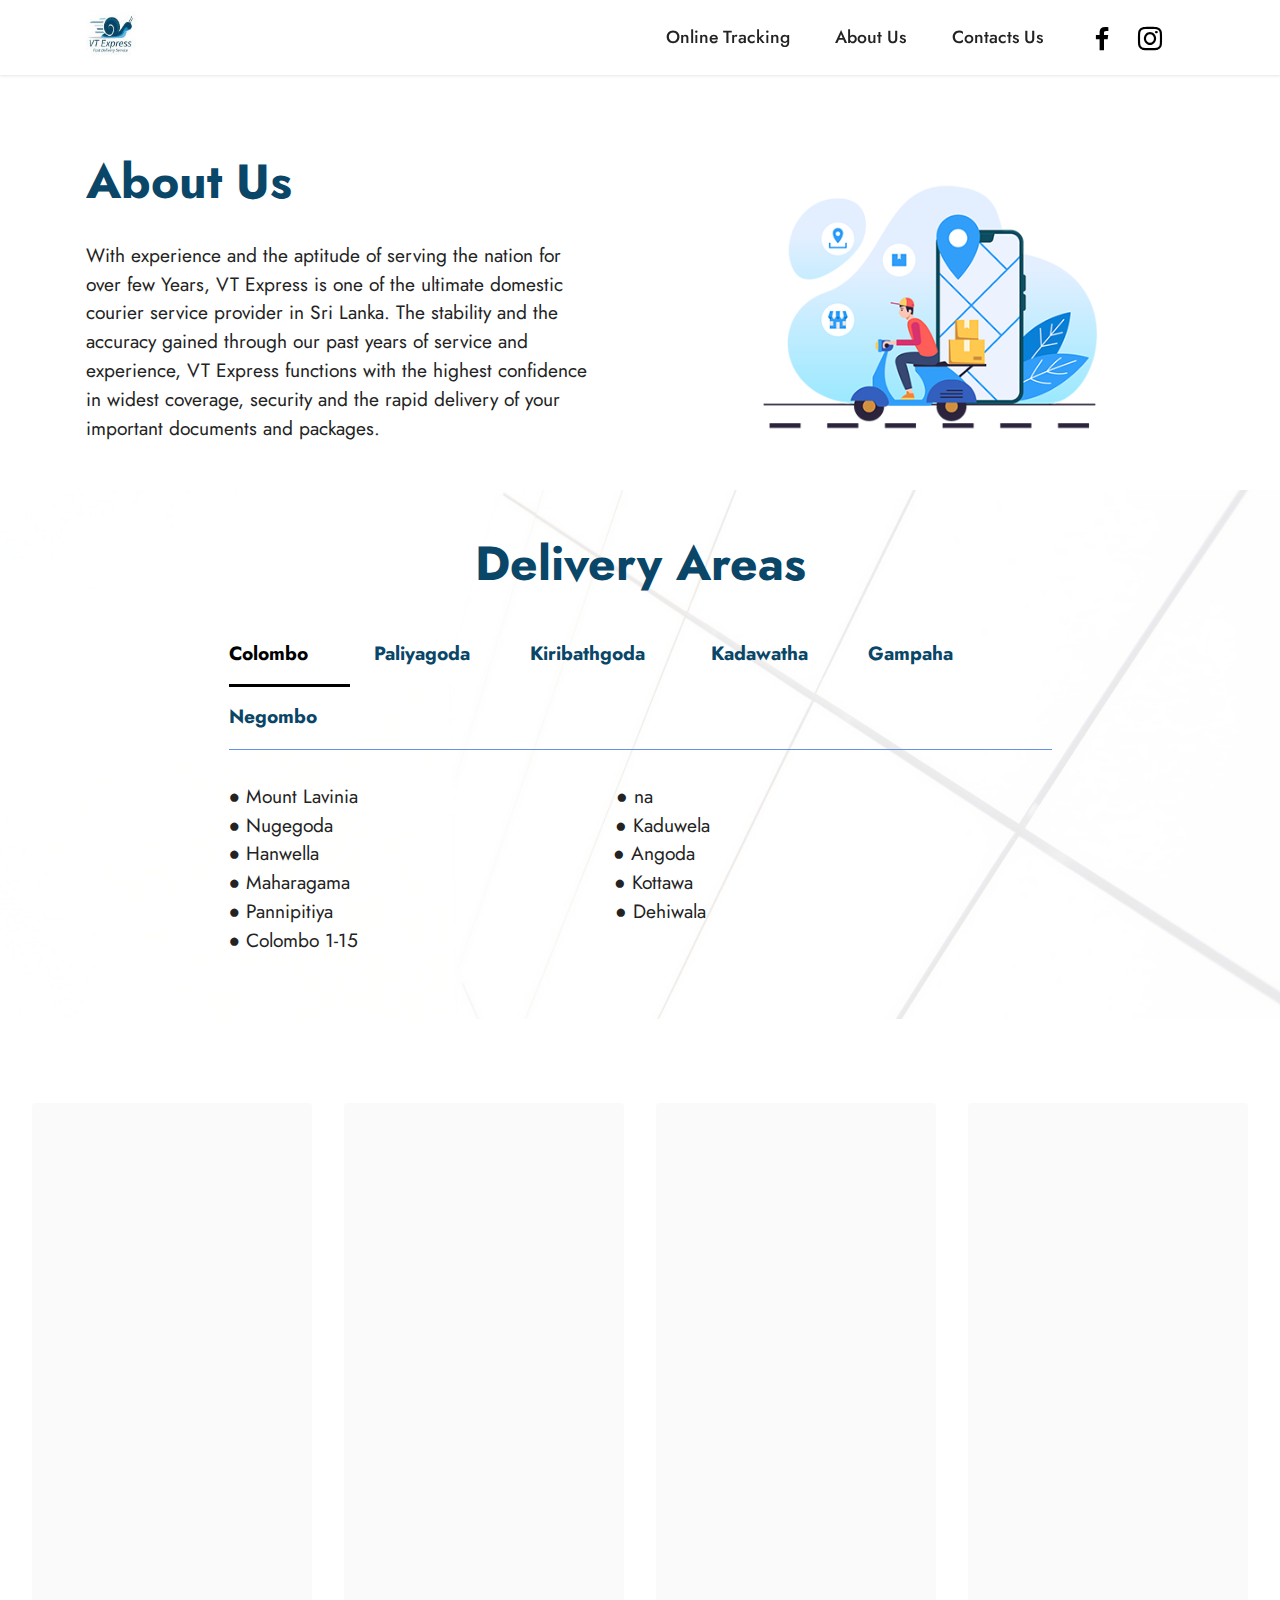
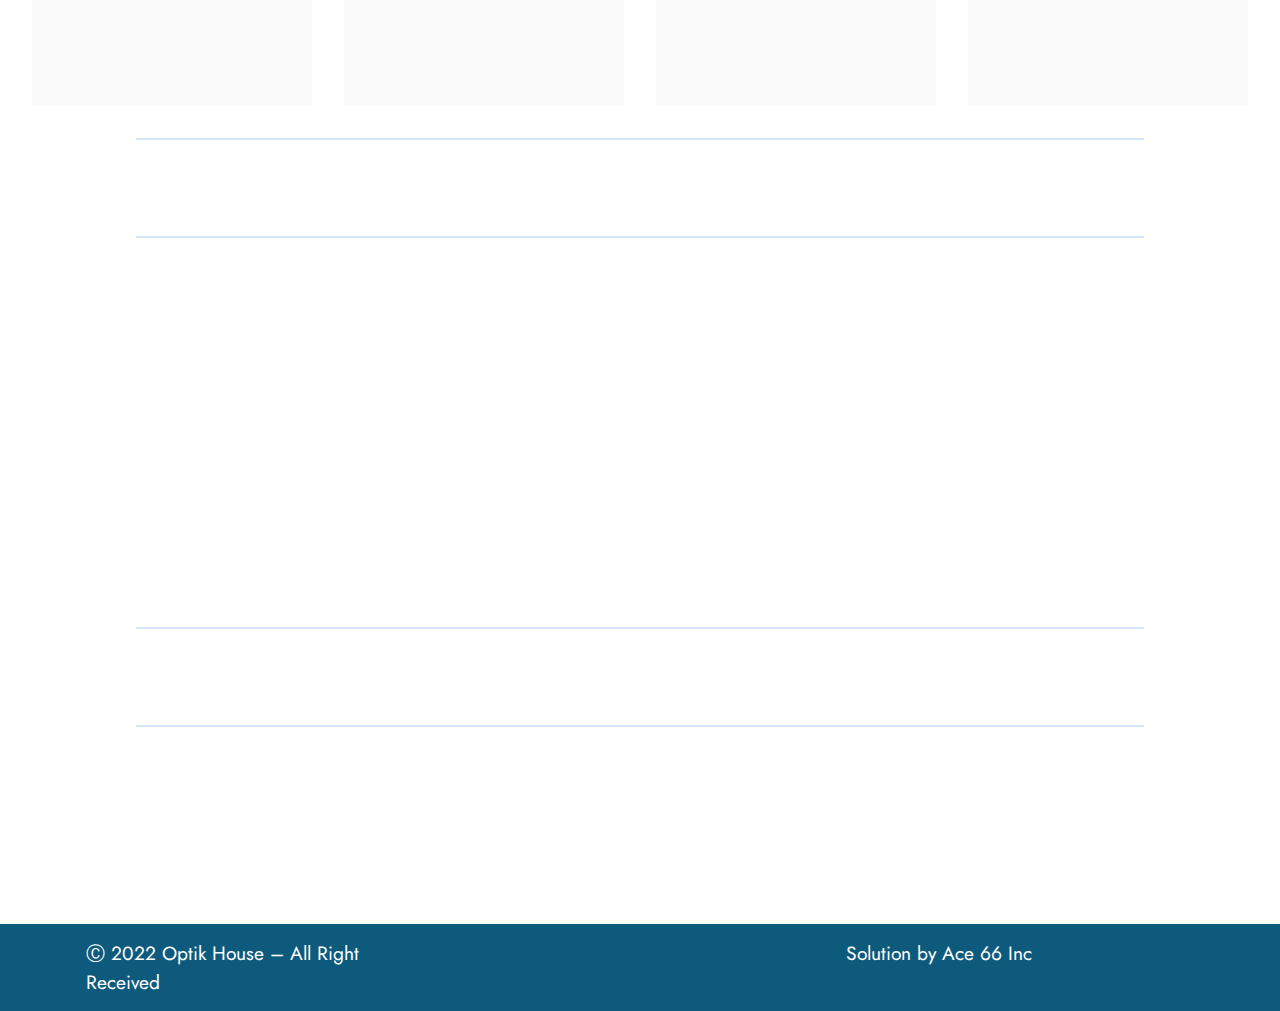
==== commit 3980198c: "about us update ( heading 2 change dto Delivery Area)" ====
--- a/about_us.html
+++ b/about_us.html
@@ -125,7 +125,7 @@
         <div class="row justify-content-center">
             <div class="col-12 col-md-9">
                 <h3 class="mbr-section-title mb-0 mbr-fonts-style display-2" style="color:#094667">
-                    <strong>Branches</strong></h3>
+                    <strong>Delivery Areas</strong></h3>
 
             </div>
         </div>
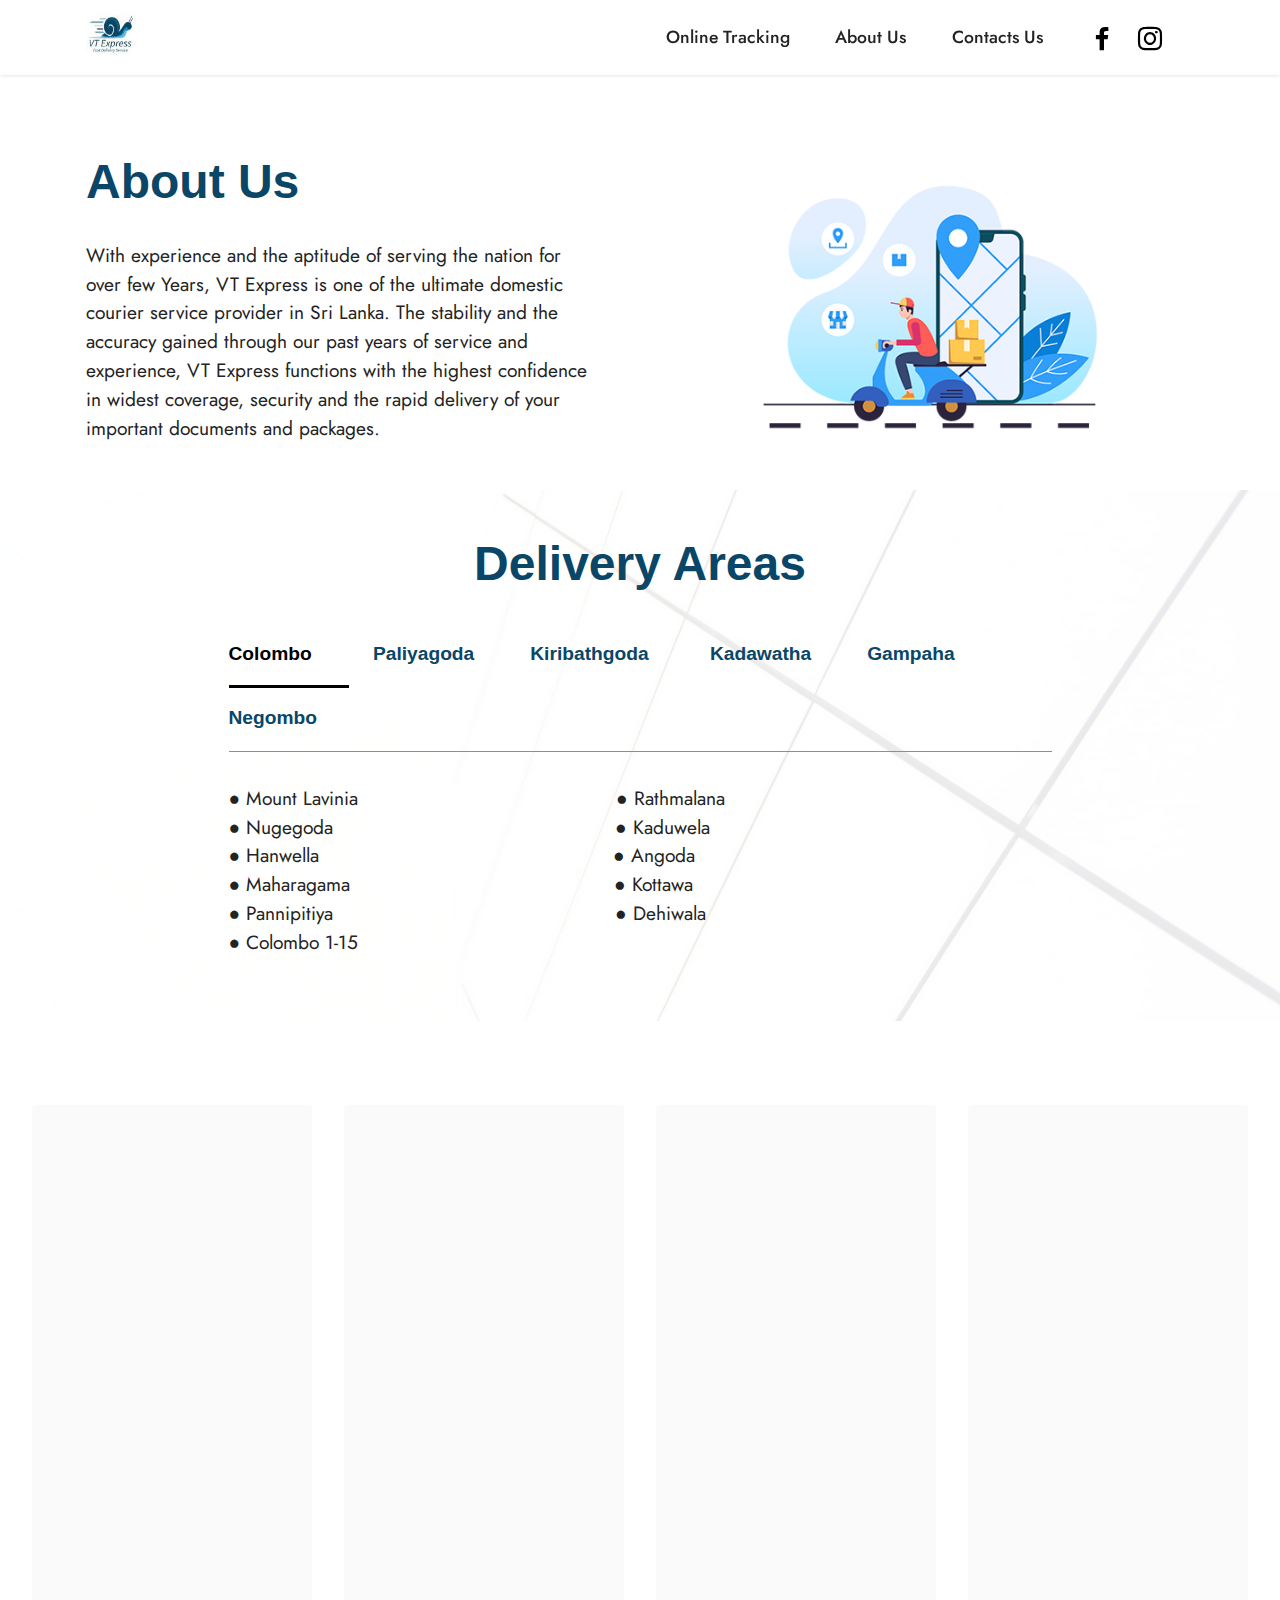
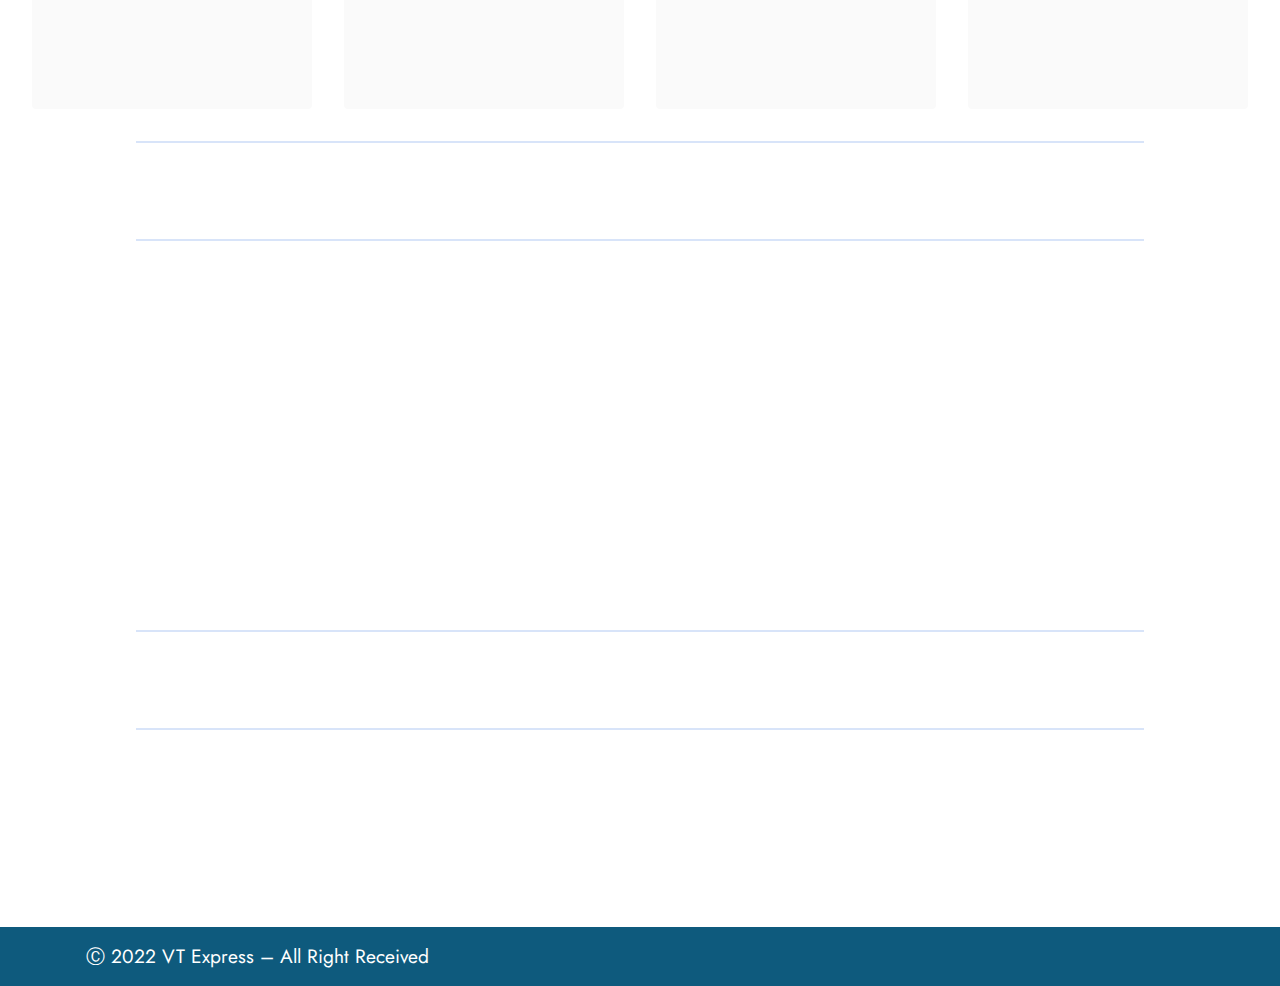
==== commit e1118319: "footer update" ====
--- a/about_us.html
+++ b/about_us.html
@@ -8,7 +8,6 @@
     <meta name="viewport" content="width=device-width, initial-scale=1, minimum-scale=1">
     <link rel="shortcut icon" href="assets/images/logo-96x96.jpeg" type="image/x-icon">
     <meta name="description" content="">
-
 
     <title>About us</title>
     <link rel="stylesheet" href="assets/web/assets/mobirise-icons2/mobirise2.css">
@@ -166,7 +165,7 @@
                             <div class="col-md-12">
                                 <p class="mbr-text mbr-fonts-style display-7">● Mount Lavinia &nbsp; &nbsp; &nbsp;
                                     &nbsp; &nbsp; &nbsp; &nbsp; &nbsp; &nbsp; &nbsp; &nbsp; &nbsp; &nbsp; &nbsp; &nbsp;
-                                    &nbsp; &nbsp; &nbsp; &nbsp; &nbsp; &nbsp;&nbsp;● <Rathmala></Rathmala>na
+                                    &nbsp; &nbsp; &nbsp; &nbsp; &nbsp; &nbsp;&nbsp;● Rathmalana
                                     <br>● Nugegoda&nbsp; &nbsp; &nbsp; &nbsp; &nbsp; &nbsp; &nbsp; &nbsp; &nbsp; &nbsp;
                                     &nbsp; &nbsp; &nbsp; &nbsp; &nbsp; &nbsp; &nbsp; &nbsp; &nbsp; &nbsp; &nbsp; &nbsp;
                                     &nbsp; &nbsp;● Kaduwela
@@ -220,13 +219,13 @@
                                     &nbsp; &nbsp; &nbsp; &nbsp; &nbsp; &nbsp; &nbsp; &nbsp; &nbsp; &nbsp; &nbsp;● Dalupitiya
                                     <br>● Delpe junction&nbsp; &nbsp; &nbsp; &nbsp; &nbsp; &nbsp; &nbsp; &nbsp; &nbsp;
                                     &nbsp; &nbsp; &nbsp; &nbsp; &nbsp; &nbsp; &nbsp; &nbsp; &nbsp; &nbsp; &nbsp;
-                                    &nbsp; &nbsp;   ● Kadawatha
+                                    &nbsp; &nbsp;    &nbsp;● Kadawatha
                                     <br>● Ganemulla&nbsp; &nbsp; &nbsp; &nbsp; &nbsp; &nbsp; &nbsp; &nbsp; &nbsp; &nbsp;
                                     &nbsp; &nbsp; &nbsp; &nbsp; &nbsp; &nbsp; &nbsp; &nbsp; &nbsp; &nbsp; &nbsp; &nbsp;
                                     &nbsp; &nbsp; &nbsp; ● Ragama
                                     <br>● Kirillawala&nbsp; &nbsp; &nbsp; &nbsp; &nbsp; &nbsp; &nbsp; &nbsp; &nbsp;
                                     &nbsp; &nbsp; &nbsp; &nbsp; &nbsp; &nbsp; &nbsp; &nbsp; &nbsp; &nbsp; &nbsp; &nbsp;
-                                    &nbsp; &nbsp; &nbsp; &nbsp; &nbsp;  ●
+                                    &nbsp; &nbsp; &nbsp; &nbsp; &nbsp;●
                                     Gonahena
                                     <br>● Weliweriya&nbsp;</p>
                             </div>
@@ -255,20 +254,19 @@
                                 <p class="mbr-text mbr-fonts-style display-7">
                                     ● Kandana&nbsp; &nbsp; &nbsp; &nbsp;
                                     &nbsp; &nbsp; &nbsp; &nbsp; &nbsp; &nbsp; &nbsp; &nbsp; &nbsp; &nbsp; &nbsp; &nbsp;
-                                    &nbsp; &nbsp; &nbsp; &nbsp; &nbsp; &nbsp; &nbsp; &nbsp; &nbsp; &nbsp;  ● Je-ela
+                                    &nbsp; &nbsp; &nbsp; &nbsp; &nbsp; &nbsp; &nbsp; ● Je-ela
                                     <br>● Pamunugama&nbsp; &nbsp; &nbsp; &nbsp; &nbsp; &nbsp; &nbsp; &nbsp; &nbsp;
-                                    &nbsp; &nbsp; &nbsp; &nbsp; &nbsp; &nbsp; &nbsp; &nbsp; &nbsp; &nbsp; &nbsp; &nbsp;
+                                    &nbsp; &nbsp; &nbsp; &nbsp; &nbsp; &nbsp; &nbsp; &nbsp; &nbsp;
                                     &nbsp; &nbsp;● Seeduwa
                                     <br>● Katunayake&nbsp; &nbsp; &nbsp; &nbsp; &nbsp; &nbsp; &nbsp; &nbsp; &nbsp;
                                     &nbsp; &nbsp; &nbsp; &nbsp; &nbsp; &nbsp; &nbsp; &nbsp; &nbsp; &nbsp; &nbsp; &nbsp;
-                                    &nbsp; &nbsp; &nbsp; ● Awariwatta
+                                    ● Awariwatta
                                     <br>● Ekala&nbsp; &nbsp; &nbsp; &nbsp; &nbsp; &nbsp; &nbsp; &nbsp; &nbsp; &nbsp;
                                     &nbsp; &nbsp; &nbsp; &nbsp; &nbsp; &nbsp; &nbsp; &nbsp; &nbsp; &nbsp; &nbsp; &nbsp;
                                     &nbsp; &nbsp; &nbsp; ● Negombo-town
                                     <br>● Pitipana&nbsp; &nbsp; &nbsp; &nbsp; &nbsp; &nbsp; &nbsp; &nbsp; &nbsp; &nbsp;
-                                    &nbsp; &nbsp; &nbsp; &nbsp; &nbsp; &nbsp; &nbsp; &nbsp; &nbsp; &nbsp; &nbsp; &nbsp;
-                                    &nbsp; &nbsp; &nbsp; &nbsp; &nbsp; ●
-                                    Kadirana
+                                    &nbsp; &nbsp; &nbsp; &nbsp; &nbsp; &nbsp; &nbsp; &nbsp; &nbsp; &nbsp; &nbsp; &nbsp;&nbsp;&nbsp;
+                                    ● Kadirana
                                     <br>● Kochchikade&nbsp;</p>
                             </div>
                         </div>
@@ -417,13 +415,13 @@
     <div class="container">
         <div class="row media-container-row align-center mbr-white">
             <div class="col-sm mbr-text mb-0 mbr-fonts-style display-7">
-                Ⓒ 2022 Optik House – All Right Received
+                Ⓒ 2022 VT Express – All Right Received
             </div>
             <div class="col-sm">
 
             </div>
-            <div class="col-sm mbr-text mb-0 mbr-fonts-style display-7">
-                Solution by Ace 66 Inc
+            <div class="col-sm mbr-text mb-0 mbr-fonts-style display-7"  >
+               <a href="https://ace66.io/" class="footer" > Solution by Ace 66 Inc</a>
             </div>
         </div>
     </div>
--- a/assets/theme/css/style.css
+++ b/assets/theme/css/style.css
@@ -363,6 +363,16 @@
   padding-top: 3rem;
   padding-bottom: 3rem;
 }
+.mbr-halfscreen {
+  display: flex;
+  display: -moz-flex;
+  display: -ms-flex;
+  display: -o-flex;
+  align-items: center;
+  min-height: 100vh;
+  padding-top: 30px;
+  padding-bottom: 200px;
+}
 
 /*! Map */
 .map {
--- a/assets/mobirise/css/mbr-additional.css
+++ b/assets/mobirise/css/mbr-additional.css
@@ -1,3 +1,54 @@
+/* Tablet */
+@media  screen and (min-width: 760px) and (max-width: 980px){
+  .content-table {
+    display: table;
+    border-collapse: collapse;
+    /*align-content: center;*/
+    /*margin-left: 250px;*/
+
+    font-size: 0.9em;
+    min-width: 400px;
+    border-radius: 100px 5px 0 0;
+    /*overflow: hidden;*/
+    box-shadow: 0 0 20px rgba(0, 0, 0, 0.15);
+    /*overflow-x:auto;*/
+    /*width: 500px;*/
+    /*margin-left: auto;*/
+    /*margin-right: auto;*/
+  }
+
+  .content-table thead tr {
+    background-color: #108bcd;
+    color: #ffffff;
+    text-align: left;
+    font-weight: bold;
+  }
+
+  .content-table th,
+  .content-table td {
+    padding: 20px 20px;
+  }
+
+  .content-table tbody tr {
+    border-bottom: 1px solid #dddddd;
+  }
+
+  .content-table tbody tr:nth-of-type(even) {
+    background-color: #f3f3f3;
+  }
+
+  .content-table tbody tr:last-of-type {
+    border-bottom: 2px solid #108bcd;
+  }
+
+  .content-table tbody tr.active-row {
+    font-weight: bold;
+    color: #108bcd;
+  }
+
+
+}
+
 body {
   font-family: Jost;
 }
@@ -51,6 +102,66 @@
     font-size: 3.68rem;
   }
 }
+.banner1{
+
+}
+.footer{
+  color: white;
+}
+
+* {
+  font-family: sans-serif; /* Change your font family */
+}
+.font-weight-bold {
+  font-weight: 700!important;
+}
+.content-table {
+  display: table;
+  border-collapse: collapse;
+  align-content: center;
+/*margin-left: 250px;*/
+  /*margin: 25px 450px;*/
+  font-size: 0.9em;
+  min-width: 400px;
+  border-radius: 5px 5px 0 0;
+  overflow: hidden;
+  box-shadow: 0 0 20px rgba(0, 0, 0, 0.15);
+  overflow-x:auto;
+  width: 800px;
+  margin-left: auto;
+  margin-right: auto;
+
+}
+
+.content-table thead tr {
+  background-color: #108bcd;
+  color: #ffffff;
+  text-align: left;
+  font-weight: bold;
+}
+
+.content-table th,
+.content-table td {
+  padding: 20px 20px;
+}
+
+.content-table tbody tr {
+  border-bottom: 1px solid #dddddd;
+}
+
+.content-table tbody tr:nth-of-type(even) {
+  background-color: #f3f3f3;
+}
+
+.content-table tbody tr:last-of-type {
+  border-bottom: 2px solid #108bcd;
+}
+
+.content-table tbody tr.active-row {
+  font-weight: bold;
+  color: #108bcd;
+}
+
 @media (max-width: 768px) {
   .display-1 {
     font-size: 3.22rem;
--- a/assets/mobirise/css/mbr-additional.css
+++ b/assets/mobirise/css/mbr-additional.css
@@ -1,3 +1,54 @@
+/* Tablet */
+@media  screen and (min-width: 760px) and (max-width: 980px){
+  .content-table {
+    display: table;
+    border-collapse: collapse;
+    /*align-content: center;*/
+    /*margin-left: 250px;*/
+
+    font-size: 0.9em;
+    min-width: 400px;
+    border-radius: 100px 5px 0 0;
+    /*overflow: hidden;*/
+    box-shadow: 0 0 20px rgba(0, 0, 0, 0.15);
+    /*overflow-x:auto;*/
+    /*width: 500px;*/
+    /*margin-left: auto;*/
+    /*margin-right: auto;*/
+  }
+
+  .content-table thead tr {
+    background-color: #108bcd;
+    color: #ffffff;
+    text-align: left;
+    font-weight: bold;
+  }
+
+  .content-table th,
+  .content-table td {
+    padding: 20px 20px;
+  }
+
+  .content-table tbody tr {
+    border-bottom: 1px solid #dddddd;
+  }
+
+  .content-table tbody tr:nth-of-type(even) {
+    background-color: #f3f3f3;
+  }
+
+  .content-table tbody tr:last-of-type {
+    border-bottom: 2px solid #108bcd;
+  }
+
+  .content-table tbody tr.active-row {
+    font-weight: bold;
+    color: #108bcd;
+  }
+
+
+}
+
 body {
   font-family: Jost;
 }
@@ -51,6 +102,66 @@
     font-size: 3.68rem;
   }
 }
+.banner1{
+
+}
+.footer{
+  color: white;
+}
+
+* {
+  font-family: sans-serif; /* Change your font family */
+}
+.font-weight-bold {
+  font-weight: 700!important;
+}
+.content-table {
+  display: table;
+  border-collapse: collapse;
+  align-content: center;
+/*margin-left: 250px;*/
+  /*margin: 25px 450px;*/
+  font-size: 0.9em;
+  min-width: 400px;
+  border-radius: 5px 5px 0 0;
+  overflow: hidden;
+  box-shadow: 0 0 20px rgba(0, 0, 0, 0.15);
+  overflow-x:auto;
+  width: 800px;
+  margin-left: auto;
+  margin-right: auto;
+
+}
+
+.content-table thead tr {
+  background-color: #108bcd;
+  color: #ffffff;
+  text-align: left;
+  font-weight: bold;
+}
+
+.content-table th,
+.content-table td {
+  padding: 20px 20px;
+}
+
+.content-table tbody tr {
+  border-bottom: 1px solid #dddddd;
+}
+
+.content-table tbody tr:nth-of-type(even) {
+  background-color: #f3f3f3;
+}
+
+.content-table tbody tr:last-of-type {
+  border-bottom: 2px solid #108bcd;
+}
+
+.content-table tbody tr.active-row {
+  font-weight: bold;
+  color: #108bcd;
+}
+
 @media (max-width: 768px) {
   .display-1 {
     font-size: 3.22rem;
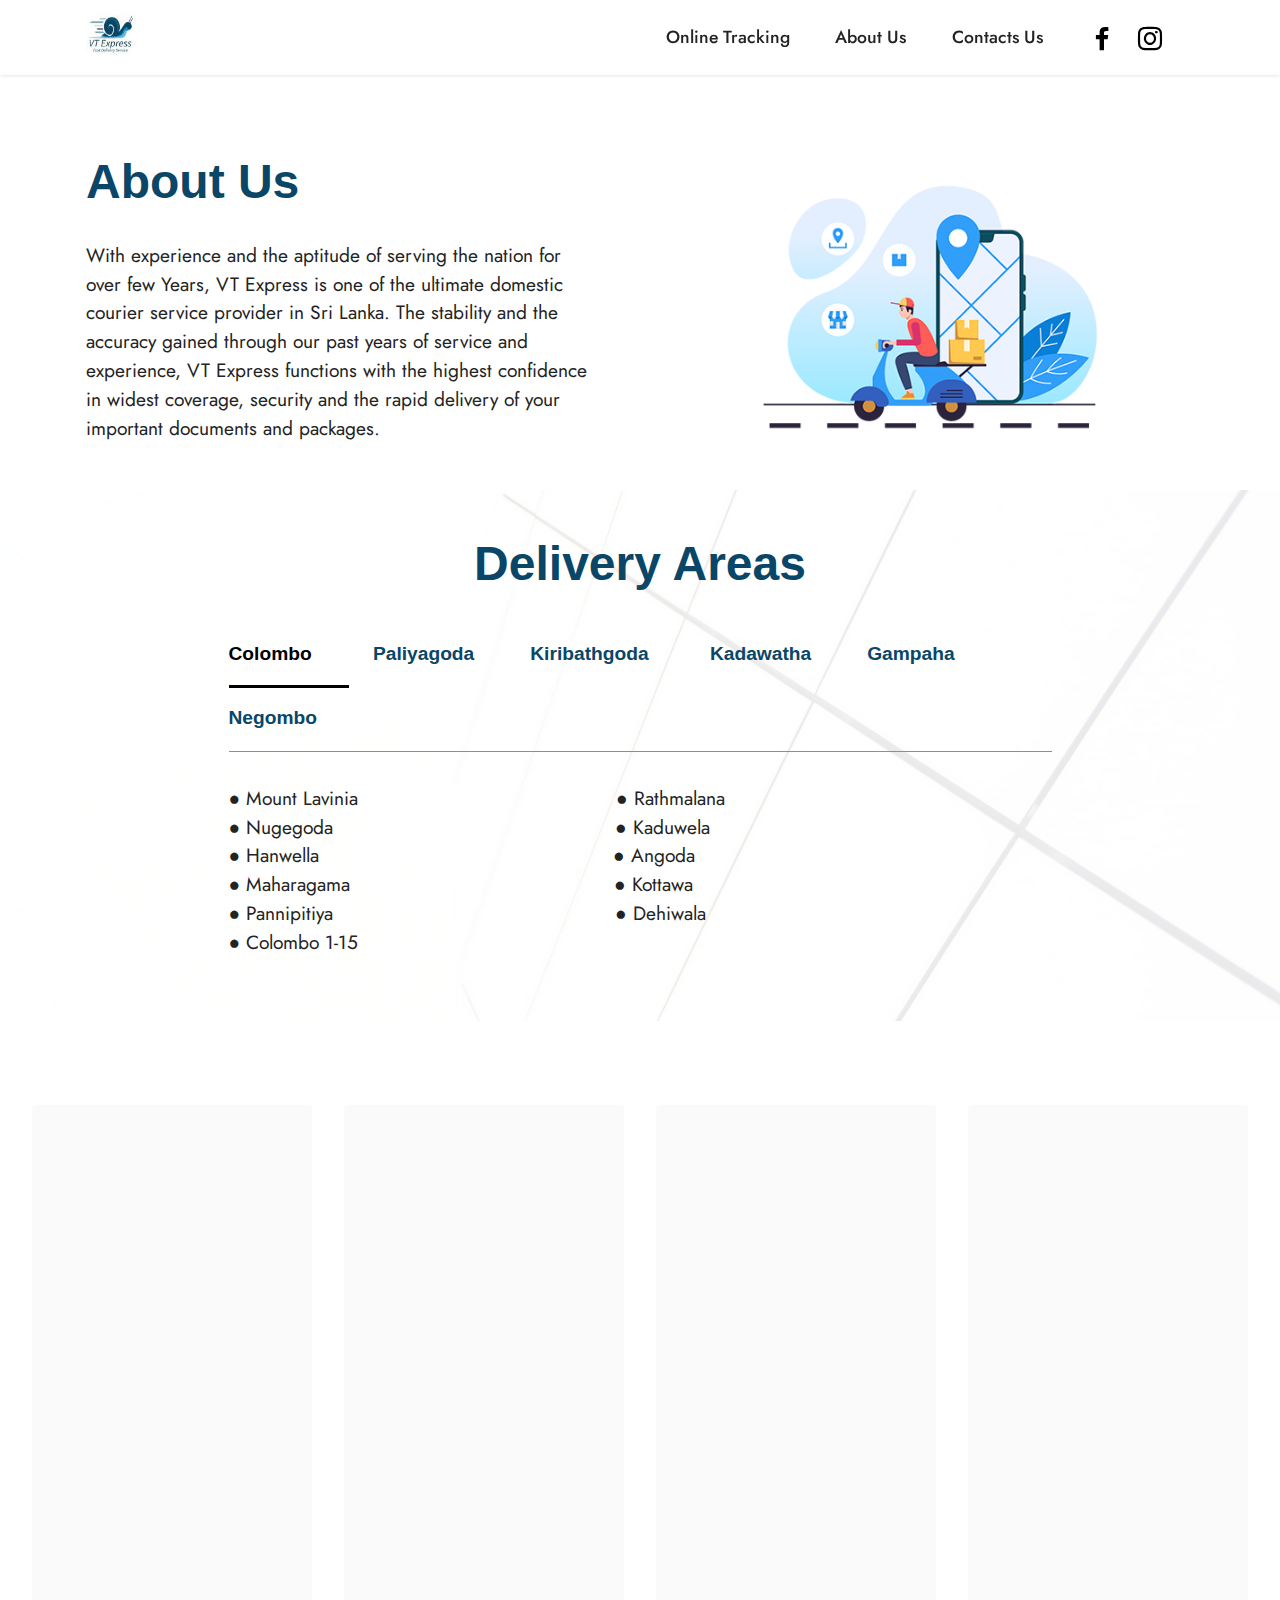
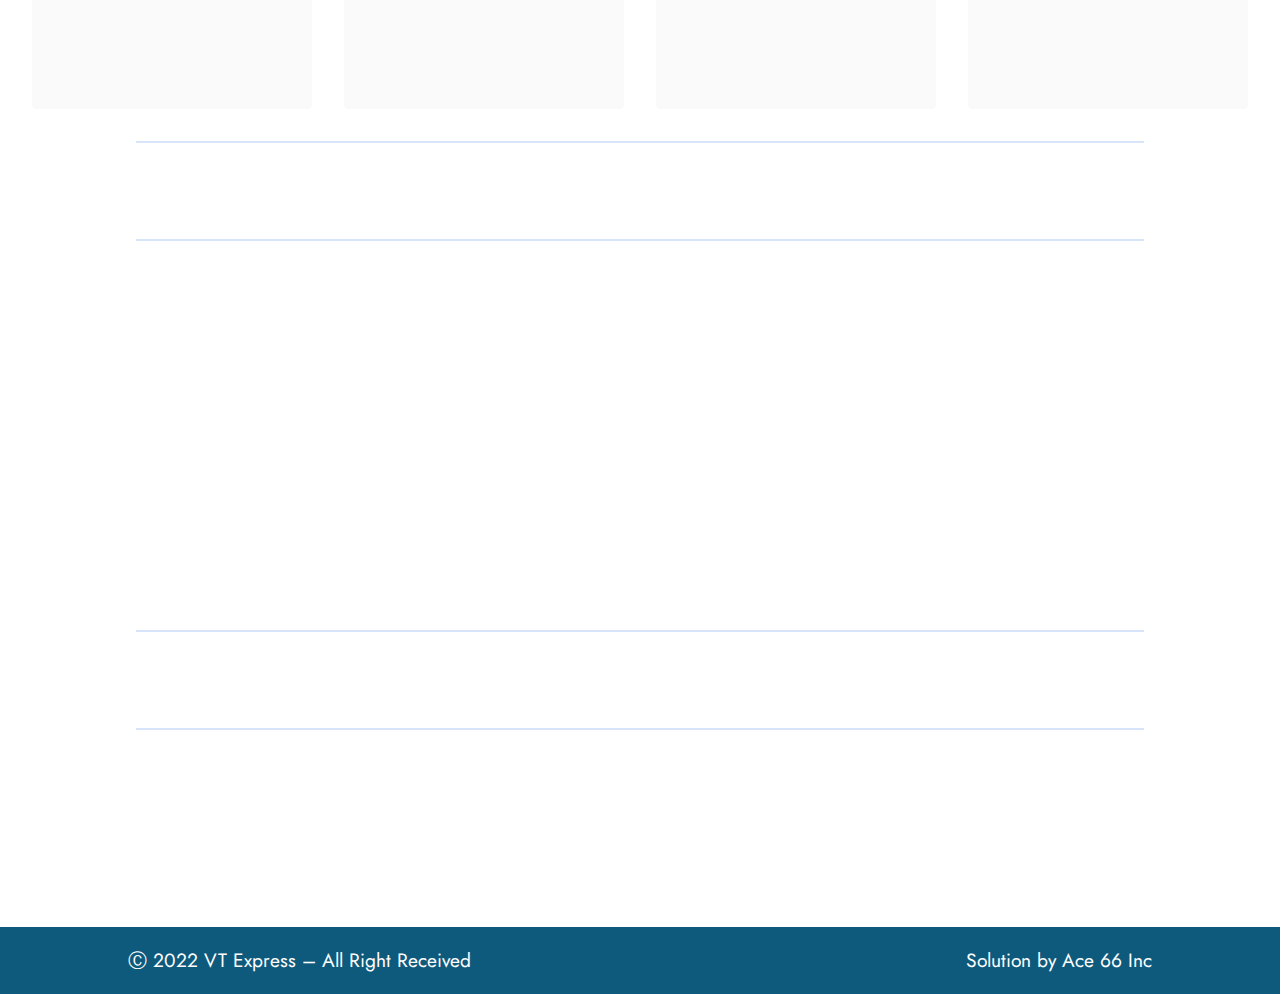
==== commit c5c31d34: "footer update" ====
--- a/about_us.html
+++ b/about_us.html
@@ -219,7 +219,7 @@
                                     &nbsp; &nbsp; &nbsp; &nbsp; &nbsp; &nbsp; &nbsp; &nbsp; &nbsp; &nbsp; &nbsp;● Dalupitiya
                                     <br>● Delpe junction&nbsp; &nbsp; &nbsp; &nbsp; &nbsp; &nbsp; &nbsp; &nbsp; &nbsp;
                                     &nbsp; &nbsp; &nbsp; &nbsp; &nbsp; &nbsp; &nbsp; &nbsp; &nbsp; &nbsp; &nbsp;
-                                    &nbsp; &nbsp;    &nbsp;● Kadawatha
+                                    &nbsp; &nbsp;      ● Kadawatha
                                     <br>● Ganemulla&nbsp; &nbsp; &nbsp; &nbsp; &nbsp; &nbsp; &nbsp; &nbsp; &nbsp; &nbsp;
                                     &nbsp; &nbsp; &nbsp; &nbsp; &nbsp; &nbsp; &nbsp; &nbsp; &nbsp; &nbsp; &nbsp; &nbsp;
                                     &nbsp; &nbsp; &nbsp; ● Ragama
@@ -254,7 +254,7 @@
                                 <p class="mbr-text mbr-fonts-style display-7">
                                     ● Kandana&nbsp; &nbsp; &nbsp; &nbsp;
                                     &nbsp; &nbsp; &nbsp; &nbsp; &nbsp; &nbsp; &nbsp; &nbsp; &nbsp; &nbsp; &nbsp; &nbsp;
-                                    &nbsp; &nbsp; &nbsp; &nbsp; &nbsp; &nbsp; &nbsp; ● Je-ela
+                                    &nbsp; &nbsp; &nbsp; &nbsp; &nbsp; &nbsp; &nbsp;● Je-ela
                                     <br>● Pamunugama&nbsp; &nbsp; &nbsp; &nbsp; &nbsp; &nbsp; &nbsp; &nbsp; &nbsp;
                                     &nbsp; &nbsp; &nbsp; &nbsp; &nbsp; &nbsp; &nbsp; &nbsp; &nbsp;
                                     &nbsp; &nbsp;● Seeduwa
@@ -412,18 +412,24 @@
 
 <section data-bs-version="5.1" class="footer7 cid-sZM2olewNx mbr-reveal" once="footers" id="footer7-15">
 
-    <div class="container">
-        <div class="row media-container-row align-center mbr-white">
-            <div class="col-sm mbr-text mb-0 mbr-fonts-style display-7">
-                Ⓒ 2022 VT Express – All Right Received
-            </div>
-            <div class="col-sm">
-
-            </div>
-            <div class="col-sm mbr-text mb-0 mbr-fonts-style display-7"  >
-               <a href="https://ace66.io/" class="footer" > Solution by Ace 66 Inc</a>
-            </div>
-        </div>
+<!--    <div class="container">-->
+<!--        <div class="row media-container-row align-center mbr-white">-->
+<!--            <div class="col-sm mbr-text mb-0 mbr-fonts-style display-7">-->
+<!--                Ⓒ 2022 VT Express – All Right Received-->
+<!--            </div>-->
+<!--            <div class="col-sm">-->
+
+<!--            </div>-->
+<!--            <div class="col-sm mbr-text mb-0 mbr-fonts-style display-7"  >-->
+<!--               <a href="https://ace66.io/" class="footer" > Solution by Ace 66 Inc</a>-->
+<!--            </div>-->
+<!--        </div>-->
+<!--    </div>-->
+    <div class="wrapper">
+        <footer>
+            <span id="left" class="footer"> Ⓒ 2022 VT Express  – All Right Received</span>
+            <span id="mid"><a href="https://ace66.io/" style="color: white" class="footer"> Solution by Ace 66 Inc</a></span>
+        </footer>
     </div>
 </section>
 <section
--- a/assets/mobirise/css/mbr-additional.css
+++ b/assets/mobirise/css/mbr-additional.css
@@ -49,6 +49,20 @@
 
 }
 
+.headingJ{
+  font-family: 'Source Sans Pro', sans-serif;
+  /*position: absolute;*/
+  transform: translate(-50%, -50%);
+  color: white;
+}
+.title {
+  position: absolute;
+  top: 50%;
+  left: 50%;
+  transform: translate(-50%, -50%);
+  color: white;
+  /*text-align: center;*/
+}
 body {
   font-family: Jost;
 }
@@ -103,12 +117,43 @@
   }
 }
 .banner1{
+  background-color: black;
+  color: #fff;
+  display: inline;
+  padding: 0.5rem;
+  border-radius: 20px;
+}
 
-}
 .footer{
   color: white;
+  font-family: 'Jost', sans-serif;
+  font-size: 1.2rem;
+  line-height: 1.5;
+}
+.copyright{
+  float:left;
+}
+.social{
+  float:right;
+  font-family: 'Jost', sans-serif;
+  font-size: 1.2rem;
+  line-height: 1.5;
+}
+.wrapper {
+  display: flex;
+  justify-content: center;
 }
 
+footer {
+  flex: 0 0 auto;
+  display: flex;
+  margin: 1em;
+  width: 80%;
+  justify-content: space-between;
+  font-family: 'Jost', sans-serif;
+  font-size: 1.2rem;
+  line-height: 1.5;
+}
 * {
   font-family: sans-serif; /* Change your font family */
 }
@@ -189,6 +234,7 @@
     line-height: calc( 1.4 * (1.07rem + (1.2 - 1.07) * ((100vw - 20rem) / (48 - 20))));
   }
 }
+
 /* Buttons */
 .btn {
   padding: 0.6rem 1.2rem;
@@ -1848,8 +1894,8 @@
   display: none;
 }
 .cid-sZM2olewNx {
-  padding-top: 15px;
-  padding-bottom: 15px;
+  /*padding-top: 15px;*/
+  /*padding-bottom: 15px;*/
   background-color: #0e5a7d;
   overflow: hidden;
 }
--- a/assets/mobirise/css/mbr-additional.css
+++ b/assets/mobirise/css/mbr-additional.css
@@ -49,6 +49,20 @@
 
 }
 
+.headingJ{
+  font-family: 'Source Sans Pro', sans-serif;
+  /*position: absolute;*/
+  transform: translate(-50%, -50%);
+  color: white;
+}
+.title {
+  position: absolute;
+  top: 50%;
+  left: 50%;
+  transform: translate(-50%, -50%);
+  color: white;
+  /*text-align: center;*/
+}
 body {
   font-family: Jost;
 }
@@ -103,12 +117,43 @@
   }
 }
 .banner1{
+  background-color: black;
+  color: #fff;
+  display: inline;
+  padding: 0.5rem;
+  border-radius: 20px;
+}
 
-}
 .footer{
   color: white;
+  font-family: 'Jost', sans-serif;
+  font-size: 1.2rem;
+  line-height: 1.5;
+}
+.copyright{
+  float:left;
+}
+.social{
+  float:right;
+  font-family: 'Jost', sans-serif;
+  font-size: 1.2rem;
+  line-height: 1.5;
+}
+.wrapper {
+  display: flex;
+  justify-content: center;
 }
 
+footer {
+  flex: 0 0 auto;
+  display: flex;
+  margin: 1em;
+  width: 80%;
+  justify-content: space-between;
+  font-family: 'Jost', sans-serif;
+  font-size: 1.2rem;
+  line-height: 1.5;
+}
 * {
   font-family: sans-serif; /* Change your font family */
 }
@@ -189,6 +234,7 @@
     line-height: calc( 1.4 * (1.07rem + (1.2 - 1.07) * ((100vw - 20rem) / (48 - 20))));
   }
 }
+
 /* Buttons */
 .btn {
   padding: 0.6rem 1.2rem;
@@ -1848,8 +1894,8 @@
   display: none;
 }
 .cid-sZM2olewNx {
-  padding-top: 15px;
-  padding-bottom: 15px;
+  /*padding-top: 15px;*/
+  /*padding-bottom: 15px;*/
   background-color: #0e5a7d;
   overflow: hidden;
 }
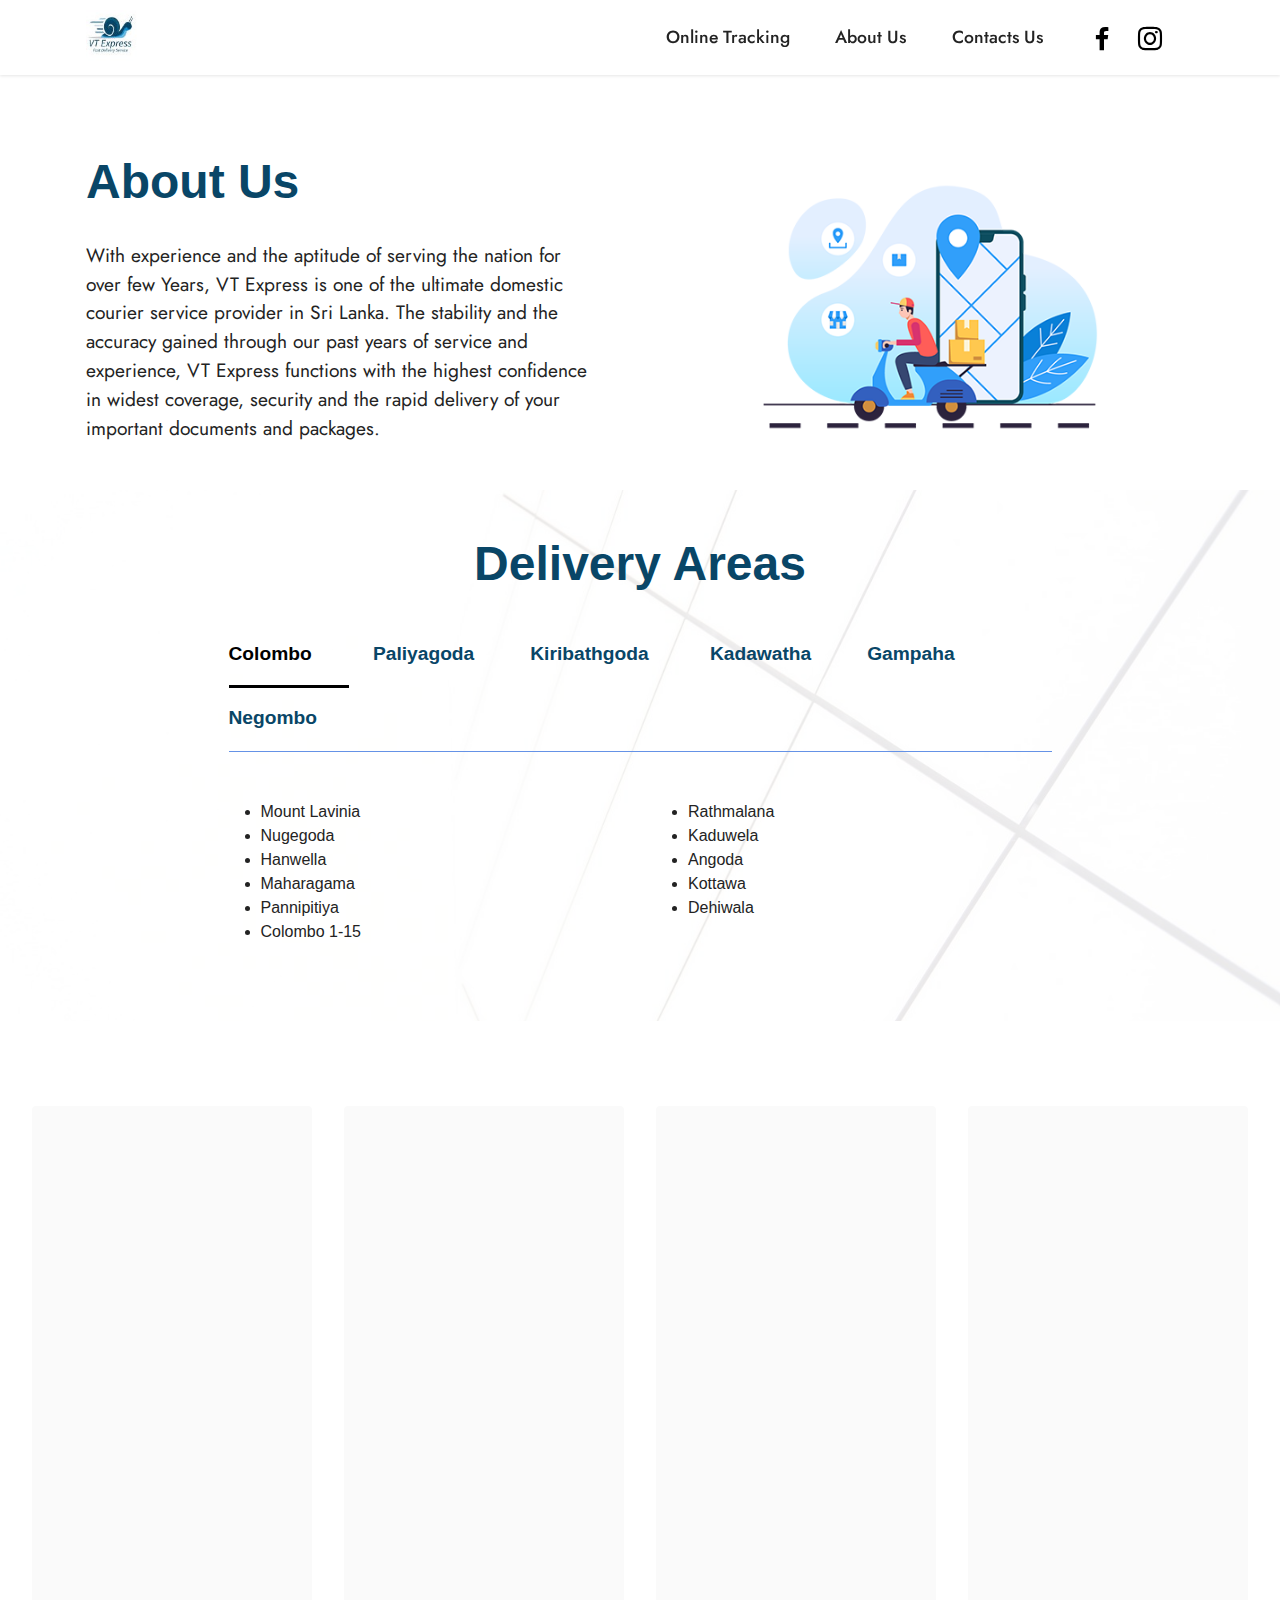
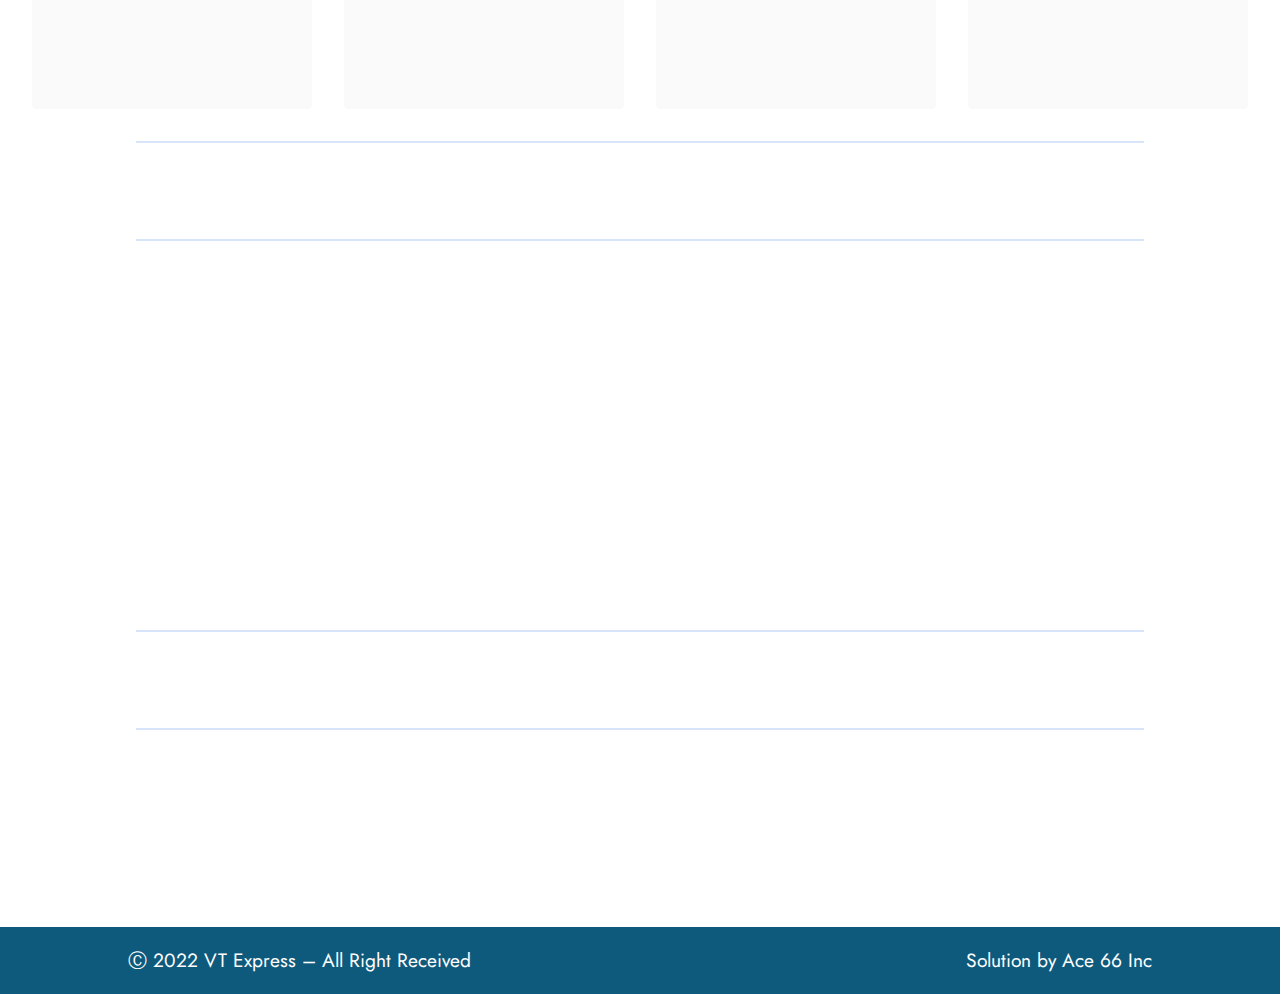
==== commit 35bb2ef9: "Fixed issue in about us" ====
--- a/about_us.html
+++ b/about_us.html
@@ -1,451 +1,522 @@
 <!DOCTYPE html>
 <html>
+
 <head>
     <!-- Site made with Mobirise Website Builder v5.6.0, https://mobirise.com -->
-    <meta charset="UTF-8">
-    <meta http-equiv="X-UA-Compatible" content="IE=edge">
-    <meta name="generator" content="Mobirise v5.6.0, mobirise.com">
-    <meta name="viewport" content="width=device-width, initial-scale=1, minimum-scale=1">
-    <link rel="shortcut icon" href="assets/images/logo-96x96.jpeg" type="image/x-icon">
-    <meta name="description" content="">
+    <meta charset="UTF-8" />
+    <meta http-equiv="X-UA-Compatible" content="IE=edge" />
+    <meta name="generator" content="Mobirise v5.6.0, mobirise.com" />
+    <meta name="viewport" content="width=device-width, initial-scale=1, minimum-scale=1" />
+    <link rel="shortcut icon" href="assets/images/logo-96x96.jpeg" type="image/x-icon" />
+    <meta name="description" content="" />
 
     <title>About us</title>
-    <link rel="stylesheet" href="assets/web/assets/mobirise-icons2/mobirise2.css">
-    <link rel="stylesheet" href="assets/bootstrap/css/bootstrap.min.css">
-    <link rel="stylesheet" href="assets/bootstrap/css/bootstrap-grid.min.css">
-    <link rel="stylesheet" href="assets/bootstrap/css/bootstrap-reboot.min.css">
-    <link rel="stylesheet" href="assets/animatecss/animate.css">
-    <link rel="stylesheet" href="assets/dropdown/css/style.css">
-    <link rel="stylesheet" href="assets/socicon/css/styles.css">
-    <link rel="stylesheet" href="assets/theme/css/style.css">
+    <link rel="stylesheet" href="assets/web/assets/mobirise-icons2/mobirise2.css" />
+    <link rel="stylesheet" href="assets/bootstrap/css/bootstrap.min.css" />
+    <link rel="stylesheet" href="assets/bootstrap/css/bootstrap-grid.min.css" />
+    <link rel="stylesheet" href="assets/bootstrap/css/bootstrap-reboot.min.css" />
+    <link rel="stylesheet" href="assets/animatecss/animate.css" />
+    <link rel="stylesheet" href="assets/dropdown/css/style.css" />
+    <link rel="stylesheet" href="assets/socicon/css/styles.css" />
+    <link rel="stylesheet" href="assets/theme/css/style.css" />
     <link rel="preload"
-          href="https://fonts.googleapis.com/css?family=Jost:100,200,300,400,500,600,700,800,900,100i,200i,300i,400i,500i,600i,700i,800i,900i&display=swap"
-          as="style" onload="this.onload=null;this.rel='stylesheet'">
+        href="https://fonts.googleapis.com/css?family=Jost:100,200,300,400,500,600,700,800,900,100i,200i,300i,400i,500i,600i,700i,800i,900i&display=swap"
+        as="style" onload="this.onload=null;this.rel='stylesheet'" />
     <noscript>
         <link rel="stylesheet"
-              href="https://fonts.googleapis.com/css?family=Jost:100,200,300,400,500,600,700,800,900,100i,200i,300i,400i,500i,600i,700i,800i,900i&display=swap">
+            href="https://fonts.googleapis.com/css?family=Jost:100,200,300,400,500,600,700,800,900,100i,200i,300i,400i,500i,600i,700i,800i,900i&display=swap" />
     </noscript>
-    <link rel="preload" as="style" href="assets/mobirise/css/mbr-additional.css">
-    <link rel="stylesheet" href="assets/mobirise/css/mbr-additional.css" type="text/css">
-
-
+    <link rel="preload" as="style" href="assets/mobirise/css/mbr-additional.css" />
+    <link rel="stylesheet" href="assets/mobirise/css/mbr-additional.css" type="text/css" />
 </head>
+
 <body>
-
-<section data-bs-version="5.1" class="menu menu1 cid-sZ7WPerabs" once="menu" id="menu1-f">
-
-
-    <nav class="navbar navbar-dropdown navbar-fixed-top navbar-expand-lg">
-        <div class="container">
-            <div class="navbar-brand">
-                <span class="navbar-logo">
-                    <a href="index.html">
-                        <img src="assets/images/logo-96x96.jpeg" alt="Mobirise" style="height: 3.4rem;">
-                    </a>
-                </span>
-<!--                <span class="navbar-caption-wrap">-->
-<!--                    <a class="navbar-caption text-black text-primary display-7"-->
-<!--                                                     href="index.html#top">VT Express</a></span>-->
-            </div>
-            <button class="navbar-toggler" type="button" data-toggle="collapse" data-bs-toggle="collapse"
+    <section data-bs-version="5.1" class="menu menu1 cid-sZ7WPerabs" once="menu" id="menu1-f">
+        <nav class="navbar navbar-dropdown navbar-fixed-top navbar-expand-lg">
+            <div class="container">
+                <div class="navbar-brand">
+                    <span class="navbar-logo">
+                        <a href="index.html">
+                            <img src="assets/images/logo-96x96.jpeg" alt="Mobirise" style="height: 3.4rem" />
+                        </a>
+                    </span>
+                    <!--                <span class="navbar-caption-wrap">-->
+                    <!--                    <a class="navbar-caption text-black text-primary display-7"-->
+                    <!--                                                     href="index.html#top">VT Express</a></span>-->
+                </div>
+                <button class="navbar-toggler" type="button" data-toggle="collapse" data-bs-toggle="collapse"
                     data-target="#navbarSupportedContent" data-bs-target="#navbarSupportedContent"
                     aria-controls="navbarNavAltMarkup" aria-expanded="false" aria-label="Toggle navigation">
-                <div class="hamburger">
-                    <span></span>
-                    <span></span>
-                    <span></span>
-                    <span></span>
-                </div>
-            </button>
-            <div class="collapse navbar-collapse" id="navbarSupportedContent">
-                <ul class="navbar-nav nav-dropdown nav-right" data-app-modern-menu="true">
-                    <li class="nav-item"><a class="nav-link link text-black text-primary display-4"
-                                            href="online_track.html">Online Tracking</a></li>
-                    <li class="nav-item"><a class="nav-link link text-black text-primary display-4"
-                                            href="about_us.html">
-                        About Us</a></li>
-
-                    <li class="nav-item"><a class="nav-link link text-black text-primary display-4"
-                                            href="contact_us.html">Contacts Us</a>
-                    </li>
-                </ul>
-                <div class="icons-menu">
-                    <a class="iconfont-wrapper" href="https://www.facebook.com/VTExpressDeliveries/" target="_blank">
-                        <span class="p-2 mbr-iconfont socicon-facebook socicon"></span>
-                    </a>
-
-                    <a class="iconfont-wrapper" href="https://instagram.com/vt_express_delivery?utm_medium=copy_link"
-                       target="_blank">
-                        <span class="p-2 mbr-iconfont socicon-instagram socicon"></span>
-                    </a>
-
-                </div>
-
-            </div>
-        </div>
-    </nav>
-</section>
-
-<section data-bs-version="5.1" class="features18 cid-sZbC7Ymr3q" id="features19-g">
-
-
-    <div class="container">
-        <div class="row justify-content-center">
-            <div class="card col-12 col-lg">
-                <div class="card-wrapper">
-                    <h6 class="card-title mbr-fonts-style mb-4 display-2 animate__animated animate__delay-1s animate__fadeInUp">
-                        <strong style="color: #094667">About Us</strong></h6>
-                    <p class="mbr-text mbr-fonts-style display-7">
-                        With experience and the aptitude of serving the nation for over few Years, VT Express is one of
-                        the ultimate
-                        domestic courier service provider in Sri Lanka. The stability and the accuracy gained through
-                        our past years of service and experience, VT Express functions with the highest confidence in
-                        widest
-                        coverage, security and the rapid delivery of your important documents and packages.</p>
-                    <!--                    <div class="mbr-section-btn"><a class="btn btn-primary display-4" href="https://mobiri.se">Start-->
-                    <!--                        now</a></div>-->
-                </div>
-            </div>
-            <div class="col-12 col-lg-6">
-                <div class="image-wrapper">
-                    <img src="assets/images/VTAboutUs.png" alt="Mobirise">
-                </div>
-            </div>
-        </div>
-    </div>
-</section>
-
-<section data-bs-version="5.1" class="tabs content18 cid-sZLR7haGir" id="tabs1-14">
-
-
-    <div class="mbr-overlay" style="opacity: 0.7; background-color: rgb(255, 255, 255);">
-    </div>
-    <div class="container">
-        <div class="row justify-content-center">
-            <div class="col-12 col-md-9">
-                <h3 class="mbr-section-title mb-0 mbr-fonts-style display-2" style="color:#094667">
-                    <strong>Delivery Areas</strong></h3>
-
-            </div>
-        </div>
-        <div class="row justify-content-center mt-4">
-            <div class="col-12 col-md-9">
-                <ul class="nav nav-tabs mb-4" role="tablist">
-                    <li class="nav-item first mbr-fonts-style"><a class="nav-link mbr-fonts-style show active display-7"
-                                                                  role="tab" data-toggle="tab" data-bs-toggle="tab"
-                                                                  href="#tabs1-14_tab0" aria-selected="true"><strong>Colombo&nbsp;
-                        &nbsp; &nbsp; &nbsp;</strong></a></li>
-                    <li class="nav-item"><a class="nav-link mbr-fonts-style active display-7" style="color: #094667"
-                                            role="tab"
-                                            data-toggle="tab" data-bs-toggle="tab" href="#tabs1-14_tab1"
-                                            aria-selected="true"><strong>Paliyagoda&nbsp; &nbsp;
-                        &nbsp;&nbsp;</strong></a></li>
-                    <li class="nav-item"><a class="nav-link mbr-fonts-style active display-7" style="color: #094667"
-                                            role="tab"
-                                            data-toggle="tab" data-bs-toggle="tab" href="#tabs1-14_tab2"
-                                            aria-selected="true"><strong>Kiribathgoda&nbsp; &nbsp; &nbsp;
-                        &nbsp;</strong></a></li>
-                    <li class="nav-item"><a class="nav-link mbr-fonts-style active display-7" style="color: #094667"
-                                            role="tab"
-                                            data-toggle="tab" data-bs-toggle="tab" href="#tabs1-14_tab3"
-                                            aria-selected="true">
-                        <strong>Kadawatha&nbsp; &nbsp; &nbsp;&nbsp;</strong></a></li>
-                    <li class="nav-item"><a class="nav-link mbr-fonts-style active display-7" style="color: #094667"
-                                            role="tab"
-                                            data-toggle="tab" data-bs-toggle="tab" href="#tabs1-14_tab4"
-                                            aria-selected="true"><strong>Gampaha</strong></a></li>
-                    <li class="nav-item"><a class="nav-link mbr-fonts-style active display-7" style="color: #094667"
-                                            role="tab"
-                                            data-toggle="tab" data-bs-toggle="tab" href="#tabs1-14_tab5"
-                                            aria-selected="true"><strong>Negombo</strong></a></li>
-                </ul>
-                <div class="tab-content animate__animated animate__delay-1s animate__fadeInUp">
-                    <div id="tab1" class="tab-pane in active" role="tabpanel">
-                        <div class="row">
-                            <div class="col-md-12">
-                                <p class="mbr-text mbr-fonts-style display-7">● Mount Lavinia &nbsp; &nbsp; &nbsp;
-                                    &nbsp; &nbsp; &nbsp; &nbsp; &nbsp; &nbsp; &nbsp; &nbsp; &nbsp; &nbsp; &nbsp; &nbsp;
-                                    &nbsp; &nbsp; &nbsp; &nbsp; &nbsp; &nbsp;&nbsp;● Rathmalana
-                                    <br>● Nugegoda&nbsp; &nbsp; &nbsp; &nbsp; &nbsp; &nbsp; &nbsp; &nbsp; &nbsp; &nbsp;
-                                    &nbsp; &nbsp; &nbsp; &nbsp; &nbsp; &nbsp; &nbsp; &nbsp; &nbsp; &nbsp; &nbsp; &nbsp;
-                                    &nbsp; &nbsp;● Kaduwela
-                                    <br>● Hanwella&nbsp; &nbsp; &nbsp; &nbsp; &nbsp; &nbsp; &nbsp; &nbsp; &nbsp; &nbsp;
-                                    &nbsp; &nbsp; &nbsp; &nbsp; &nbsp; &nbsp; &nbsp; &nbsp; &nbsp; &nbsp; &nbsp; &nbsp;
-                                    &nbsp; &nbsp; &nbsp;● Angoda
-                                    <br>● Maharagama&nbsp; &nbsp; &nbsp; &nbsp; &nbsp; &nbsp; &nbsp; &nbsp; &nbsp;
-                                    &nbsp; &nbsp; &nbsp; &nbsp; &nbsp; &nbsp; &nbsp; &nbsp; &nbsp; &nbsp; &nbsp; &nbsp;
-                                    &nbsp; ● Kottawa
-                                    <br>● Pannipitiya&nbsp; &nbsp; &nbsp; &nbsp; &nbsp; &nbsp; &nbsp; &nbsp; &nbsp;
-                                    &nbsp; &nbsp; &nbsp; &nbsp; &nbsp; &nbsp; &nbsp; &nbsp; &nbsp; &nbsp; &nbsp; &nbsp;
-                                    &nbsp; &nbsp; &nbsp;● Dehiwala
-                                    <br>● Colombo 1-15&nbsp;</p>
+                    <div class="hamburger">
+                        <span></span>
+                        <span></span>
+                        <span></span>
+                        <span></span>
+                    </div>
+                </button>
+                <div class="collapse navbar-collapse" id="navbarSupportedContent">
+                    <ul class="navbar-nav nav-dropdown nav-right" data-app-modern-menu="true">
+                        <li class="nav-item">
+                            <a class="nav-link link text-black text-primary display-4" href="online_track.html">Online
+                                Tracking</a>
+                        </li>
+                        <li class="nav-item">
+                            <a class="nav-link link text-black text-primary display-4" href="about_us.html">
+                                About Us</a>
+                        </li>
+
+                        <li class="nav-item">
+                            <a class="nav-link link text-black text-primary display-4" href="contact_us.html">Contacts
+                                Us</a>
+                        </li>
+                    </ul>
+                    <div class="icons-menu">
+                        <a class="iconfont-wrapper" href="https://www.facebook.com/VTExpressDeliveries/"
+                            target="_blank">
+                            <span class="p-2 mbr-iconfont socicon-facebook socicon"></span>
+                        </a>
+
+                        <a class="iconfont-wrapper"
+                            href="https://instagram.com/vt_express_delivery?utm_medium=copy_link" target="_blank">
+                            <span class="p-2 mbr-iconfont socicon-instagram socicon"></span>
+                        </a>
+                    </div>
+                </div>
+            </div>
+        </nav>
+    </section>
+
+    <section data-bs-version="5.1" class="features18 cid-sZbC7Ymr3q" id="features19-g">
+        <div class="container">
+            <div class="row justify-content-center">
+                <div class="card col-12 col-lg">
+                    <div class="card-wrapper">
+                        <h6
+                            class="card-title mbr-fonts-style mb-4 display-2 animate__animated animate__delay-1s animate__fadeInUp">
+                            <strong style="color: #094667">About Us</strong>
+                        </h6>
+                        <p class="mbr-text mbr-fonts-style display-7">
+                            With experience and the aptitude of serving the nation for over
+                            few Years, VT Express is one of the ultimate domestic courier
+                            service provider in Sri Lanka. The stability and the accuracy
+                            gained through our past years of service and experience, VT
+                            Express functions with the highest confidence in widest
+                            coverage, security and the rapid delivery of your important
+                            documents and packages.
+                        </p>
+                        <!--                    <div class="mbr-section-btn"><a class="btn btn-primary display-4" href="https://mobiri.se">Start-->
+                        <!--                        now</a></div>-->
+                    </div>
+                </div>
+                <div class="col-12 col-lg-6">
+                    <div class="image-wrapper">
+                        <img src="assets/images/VTAboutUs.png" alt="Mobirise" />
+                    </div>
+                </div>
+            </div>
+        </div>
+    </section>
+
+    <section data-bs-version="5.1" class="tabs content18 cid-sZLR7haGir" id="tabs1-14">
+        <div class="mbr-overlay" style="opacity: 0.7; background-color: rgb(255, 255, 255)"></div>
+        <div class="container">
+            <div class="row justify-content-center">
+                <div class="col-12 col-md-9">
+                    <h3 class="mbr-section-title mb-0 mbr-fonts-style display-2" style="color: #094667">
+                        <strong>Delivery Areas</strong>
+                    </h3>
+                </div>
+            </div>
+            <div class="row justify-content-center mt-4">
+                <div class="col-12 col-md-9">
+                    <ul class="nav nav-tabs mb-4" role="tablist">
+                        <li class="nav-item first mbr-fonts-style">
+                            <a class="nav-link mbr-fonts-style show active display-7" role="tab" data-toggle="tab"
+                                data-bs-toggle="tab" href="#tabs1-14_tab0" aria-selected="true"><strong>Colombo&nbsp;
+                                    &nbsp; &nbsp; &nbsp;</strong></a>
+                        </li>
+                        <li class="nav-item">
+                            <a class="nav-link mbr-fonts-style active display-7" style="color: #094667" role="tab"
+                                data-toggle="tab" data-bs-toggle="tab" href="#tabs1-14_tab1"
+                                aria-selected="true"><strong>Paliyagoda&nbsp; &nbsp; &nbsp;&nbsp;</strong></a>
+                        </li>
+                        <li class="nav-item">
+                            <a class="nav-link mbr-fonts-style active display-7" style="color: #094667" role="tab"
+                                data-toggle="tab" data-bs-toggle="tab" href="#tabs1-14_tab2"
+                                aria-selected="true"><strong>Kiribathgoda&nbsp; &nbsp; &nbsp; &nbsp;</strong></a>
+                        </li>
+                        <li class="nav-item">
+                            <a class="nav-link mbr-fonts-style active display-7" style="color: #094667" role="tab"
+                                data-toggle="tab" data-bs-toggle="tab" href="#tabs1-14_tab3" aria-selected="true">
+                                <strong>Kadawatha&nbsp; &nbsp; &nbsp;&nbsp;</strong></a>
+                        </li>
+                        <li class="nav-item">
+                            <a class="nav-link mbr-fonts-style active display-7" style="color: #094667" role="tab"
+                                data-toggle="tab" data-bs-toggle="tab" href="#tabs1-14_tab4"
+                                aria-selected="true"><strong>Gampaha</strong></a>
+                        </li>
+                        <li class="nav-item">
+                            <a class="nav-link mbr-fonts-style active display-7" style="color: #094667" role="tab"
+                                data-toggle="tab" data-bs-toggle="tab" href="#tabs1-14_tab5"
+                                aria-selected="true"><strong>Negombo</strong></a>
+                        </li>
+                    </ul>
+                    <div class="tab-content animate__animated animate__delay-1s animate__fadeInUp">
+                        <div id="tab1" class="tab-pane in active" role="tabpanel">
+                            <div class="row">
+                                <div class="col-md-12">
+                                    <p class="mbr-text mbr-fonts-style display-7">
+                                        <div class="row">
+                                            <div class="col-md-6">
+                                                <ul style="margin-bottom: 0;">
+                                                    <li>Mount Lavinia</li>
+                                                    <li>Nugegoda</li>
+                                                    <li>Hanwella</li>
+                                                    <li>Maharagama</li>
+                                                    <li>Pannipitiya</li>
+                                                    <li>Colombo 1-15 </li>
+                                                </ul>
+                                            </div>
+                                            <div class="col-md-6">
+                                                <ul>
+                                                    <li>Rathmalana</li>
+                                                    <li>Kaduwela</li>
+                                                    <li>Angoda</li>
+                                                    <li>Kottawa</li>
+                                                    <li>Dehiwala</li>
+                                                </ul>
+                                            </div>
+                                        </div>
+                                    </p>
+                                </div>
                             </div>
                         </div>
-                    </div>
-                    <div id="tab2" class="tab-pane" role="tabpanel">
-                        <div class="row">
-                            <div class="col-md-12">
-                                <p class="mbr-text mbr-fonts-style display-7">● Peliyagoda&nbsp; &nbsp; &nbsp; &nbsp;
-                                    &nbsp; &nbsp; &nbsp; &nbsp; &nbsp; &nbsp; &nbsp; &nbsp; &nbsp; &nbsp; &nbsp; &nbsp;
-                                    &nbsp; &nbsp; &nbsp; &nbsp; &nbsp; &nbsp;● Wattala
-                                    <br>● Kelaniya&nbsp; &nbsp; &nbsp; &nbsp; &nbsp; &nbsp; &nbsp; &nbsp; &nbsp; &nbsp;
-                                    &nbsp; &nbsp; &nbsp; &nbsp; &nbsp; &nbsp; &nbsp; &nbsp; &nbsp; &nbsp; &nbsp; &nbsp;
-                                    &nbsp; ● Hunupitiya&nbsp;</p>
+                        <div id="tab2" class="tab-pane" role="tabpanel">
+                            <div class="row">
+                                <div class="col-md-12">
+                                    <p class="mbr-text mbr-fonts-style display-7">
+                                        <div class="row">
+                                            <div class="col-md-6">
+                                                <ul style="margin-bottom: 0;">
+                                                    <li>Peliyagoda</li>
+                                                    <li>Kelaniya</li>
+                                                </ul>
+                                            </div>
+                                            <div class="col-md-6">
+                                                <ul>
+                                                    <li>Wattala</li>
+                                                    <li>Hunupitiya</li>
+                                                </ul>
+                                            </div>
+                                        </div>
+                                    </p>
+                                </div>
                             </div>
                         </div>
-                    </div>
-                    <div id="tab3" class="tab-pane" role="tabpanel">
-                        <div class="row">
-                            <div class="col-md-12">
-                                <p class="mbr-text mbr-fonts-style display-7">● Dalugama&nbsp; &nbsp; &nbsp; &nbsp;
-                                    &nbsp; &nbsp; &nbsp; &nbsp; &nbsp; &nbsp; &nbsp; &nbsp; &nbsp; &nbsp; &nbsp; &nbsp;
-                                    &nbsp; &nbsp; &nbsp; &nbsp; &nbsp; &nbsp; ● Makola
-                                    <br>● Sapugaskanda&nbsp; &nbsp; &nbsp; &nbsp; &nbsp; &nbsp; &nbsp; &nbsp; &nbsp;
-                                    &nbsp; &nbsp; &nbsp; &nbsp; &nbsp; &nbsp; &nbsp; &nbsp; &nbsp; &nbsp; ● Gonawala
-                                    <br>● Kiribathgoda&nbsp; &nbsp; &nbsp; &nbsp; &nbsp; &nbsp; &nbsp; &nbsp; &nbsp;
-                                    &nbsp; &nbsp; &nbsp; &nbsp; &nbsp; &nbsp; &nbsp; &nbsp; &nbsp; &nbsp; &nbsp; ●
-                                    Mawaramandiya
-                                    <br>● Heiyanthuduwa&nbsp; &nbsp; &nbsp; &nbsp; &nbsp; &nbsp; &nbsp; &nbsp; &nbsp;
-                                    &nbsp; &nbsp; &nbsp; &nbsp; &nbsp; &nbsp; &nbsp; &nbsp; &nbsp; ● Siyambalape&nbsp;
-                                </p>
+                        <div id="tab3" class="tab-pane" role="tabpanel">
+                            <div class="row">
+                                <div class="col-md-12">
+                                    <p class="mbr-text mbr-fonts-style display-7">
+                                        <div class="row">
+                                            <div class="col-md-6">
+                                                <ul style="margin-bottom: 0;">
+                                                    <li>Dalugama</li>
+                                                    <li>Sapugaskanda</li>
+                                                    <li>Kiribathgoda</li>
+                                                    <li>Heiyanthuduwa</li>
+                                                </ul>
+                                            </div>
+                                            <div class="col-md-6">
+                                                <ul>
+                                                    <li>Makola</li>
+                                                    <li>Gonawala</li>
+                                                    <li>Mawaramandiya</li>
+                                                    <li>Siyambalape</li>
+                                                </ul>
+                                            </div>
+                                        </div>
+                                    </p>
+                                </div>
                             </div>
                         </div>
-                    </div>
-                    <div id="tab4" class="tab-pane" role="tabpanel">
-                        <div class="row">
-                            <div class="col-md-12">
-                                <p class="mbr-text mbr-fonts-style display-7">● Mahara&nbsp; &nbsp; &nbsp; &nbsp; &nbsp;
-                                    &nbsp; &nbsp; &nbsp; &nbsp; &nbsp; &nbsp; &nbsp; &nbsp; &nbsp; &nbsp; &nbsp; &nbsp;
-                                    &nbsp; &nbsp; &nbsp; &nbsp; &nbsp; &nbsp; &nbsp; &nbsp; &nbsp; &nbsp; &nbsp;● Dalupitiya
-                                    <br>● Delpe junction&nbsp; &nbsp; &nbsp; &nbsp; &nbsp; &nbsp; &nbsp; &nbsp; &nbsp;
-                                    &nbsp; &nbsp; &nbsp; &nbsp; &nbsp; &nbsp; &nbsp; &nbsp; &nbsp; &nbsp; &nbsp;
-                                    &nbsp; &nbsp;      ● Kadawatha
-                                    <br>● Ganemulla&nbsp; &nbsp; &nbsp; &nbsp; &nbsp; &nbsp; &nbsp; &nbsp; &nbsp; &nbsp;
-                                    &nbsp; &nbsp; &nbsp; &nbsp; &nbsp; &nbsp; &nbsp; &nbsp; &nbsp; &nbsp; &nbsp; &nbsp;
-                                    &nbsp; &nbsp; &nbsp; ● Ragama
-                                    <br>● Kirillawala&nbsp; &nbsp; &nbsp; &nbsp; &nbsp; &nbsp; &nbsp; &nbsp; &nbsp;
-                                    &nbsp; &nbsp; &nbsp; &nbsp; &nbsp; &nbsp; &nbsp; &nbsp; &nbsp; &nbsp; &nbsp; &nbsp;
-                                    &nbsp; &nbsp; &nbsp; &nbsp; &nbsp;●
-                                    Gonahena
-                                    <br>● Weliweriya&nbsp;</p>
+                        <div id="tab4" class="tab-pane" role="tabpanel">
+                            <div class="row">
+                                <div class="col-md-12">
+                                    <p class="mbr-text mbr-fonts-style display-7">
+                                        <div class="row">
+                                            <div class="col-md-6">
+                                                <ul style="margin-bottom: 0;">
+                                                    <li>Mahara</li>
+                                                    <li>Delpe junction    </li>
+                                                    <li>Ganemulla</li>
+                                                    <li>Kirillawala</li>
+                                                    <li>Weliweriya</li>
+                                                </ul>
+                                            </div>
+                                            <div class="col-md-6">
+                                                <ul>
+                                                    <li>Dalupitiya</li>
+                                                    <li>Kadawatha</li>
+                                                    <li>Ragama</li>
+                                                    <li>Gonahena</li>
+                                                </ul>
+                                            </div>
+                                        </div>
+                                    </p>
+                                </div>
                             </div>
                         </div>
-                    </div>
-                    <div id="tab5" class="tab-pane" role="tabpanel">
-                        <div class="row">
-                            <div class="col-md-12">
-                                <p class="mbr-text mbr-fonts-style display-7">● Yakkalab&nbsp; &nbsp; &nbsp; &nbsp;
-                                    &nbsp; &nbsp; &nbsp; &nbsp; &nbsp; &nbsp; &nbsp; &nbsp; &nbsp; &nbsp; &nbsp; &nbsp;
-                                    &nbsp; &nbsp; &nbsp; &nbsp; &nbsp; &nbsp; &nbsp; &nbsp; &nbsp; &nbsp;
-                                    ● Miriswaththa
-                                    <br>● Gampaha&nbsp; &nbsp; &nbsp; &nbsp; &nbsp; &nbsp; &nbsp; &nbsp; &nbsp; &nbsp;
-                                    &nbsp; &nbsp; &nbsp; &nbsp; &nbsp; &nbsp; &nbsp; &nbsp; &nbsp; &nbsp; &nbsp; &nbsp;
-                                    &nbsp; &nbsp; &nbsp; ● Nittambuwa
-                                    <br>● Kalagedihena&nbsp; &nbsp; &nbsp; &nbsp; &nbsp; &nbsp; &nbsp; &nbsp; &nbsp;
-                                    &nbsp; &nbsp; &nbsp; &nbsp; &nbsp; &nbsp; &nbsp; &nbsp; &nbsp; &nbsp; &nbsp; &nbsp;
-                                    &nbsp;      ● Thihariya
-                                    <br>● Veyangoda&nbsp;</p>
+                        <div id="tab5" class="tab-pane" role="tabpanel">
+                            <div class="row">
+                                <div class="col-md-12">
+                                    <p class="mbr-text mbr-fonts-style display-7">
+                                        <div class="row">
+                                            <div class="col-md-6">
+                                                <ul style="margin-bottom: 0;">
+                                                    <li>Yakkala</li>
+                                                    <li>Gampaha</li>
+                                                    <li>Kalagedihena</li>
+                                                    <li>Veyangoda</li>
+                                                </ul>
+                                            </div>
+                                            <div class="col-md-6">
+                                                <ul>
+                                                    <li>Miriswaththa</li>
+                                                    <li>Nittambuwa</li>
+                                                    <li>Thihariya</li>
+                                                </ul>
+                                            </div>
+                                        </div>
+                                    </p>
+                                </div>
                             </div>
                         </div>
-                    </div>
-                    <div id="tab6" class="tab-pane" role="tabpanel">
-                        <div class="row">
-                            <div class="col-md-12">
-                                <p class="mbr-text mbr-fonts-style display-7">
-                                    ● Kandana&nbsp; &nbsp; &nbsp; &nbsp;
-                                    &nbsp; &nbsp; &nbsp; &nbsp; &nbsp; &nbsp; &nbsp; &nbsp; &nbsp; &nbsp; &nbsp; &nbsp;
-                                    &nbsp; &nbsp; &nbsp; &nbsp; &nbsp; &nbsp; &nbsp;● Je-ela
-                                    <br>● Pamunugama&nbsp; &nbsp; &nbsp; &nbsp; &nbsp; &nbsp; &nbsp; &nbsp; &nbsp;
-                                    &nbsp; &nbsp; &nbsp; &nbsp; &nbsp; &nbsp; &nbsp; &nbsp; &nbsp;
-                                    &nbsp; &nbsp;● Seeduwa
-                                    <br>● Katunayake&nbsp; &nbsp; &nbsp; &nbsp; &nbsp; &nbsp; &nbsp; &nbsp; &nbsp;
-                                    &nbsp; &nbsp; &nbsp; &nbsp; &nbsp; &nbsp; &nbsp; &nbsp; &nbsp; &nbsp; &nbsp; &nbsp;
-                                    ● Awariwatta
-                                    <br>● Ekala&nbsp; &nbsp; &nbsp; &nbsp; &nbsp; &nbsp; &nbsp; &nbsp; &nbsp; &nbsp;
-                                    &nbsp; &nbsp; &nbsp; &nbsp; &nbsp; &nbsp; &nbsp; &nbsp; &nbsp; &nbsp; &nbsp; &nbsp;
-                                    &nbsp; &nbsp; &nbsp; ● Negombo-town
-                                    <br>● Pitipana&nbsp; &nbsp; &nbsp; &nbsp; &nbsp; &nbsp; &nbsp; &nbsp; &nbsp; &nbsp;
-                                    &nbsp; &nbsp; &nbsp; &nbsp; &nbsp; &nbsp; &nbsp; &nbsp; &nbsp; &nbsp; &nbsp; &nbsp;&nbsp;&nbsp;
-                                    ● Kadirana
-                                    <br>● Kochchikade&nbsp;</p>
+                        <div id="tab6" class="tab-pane" role="tabpanel">
+                            <div class="row">
+                                <div class="col-md-12">
+                                    <p class="mbr-text mbr-fonts-style display-7">
+                                    <div class="row">
+                                        <div class="col-md-6">
+                                            <ul style="margin-bottom: 0;">
+                                                <li>Kandana</li>
+                                                <li>Pamunugama</li>
+                                                <li>Katunayake</li>
+                                                <li>Ekala</li>
+                                                <li>Pitipana</li>
+                                                <li>Kochchikade</li>
+                                            </ul>
+                                        </div>
+                                        <div class="col-md-6">
+                                            <ul>
+                                                <li>Je-ela</li>
+                                                <li>Seeduwa</li>
+                                                <li>Awariwatta</li>
+                                                <li>Negombo-town</li>
+                                                <li>Kadirana</li>
+                                            </ul>
+                                        </div>
+                                    </div>
+                                    </p>
+                                </div>
                             </div>
                         </div>
                     </div>
                 </div>
             </div>
         </div>
-    </div>
-</section>
-<section data-bs-version="5.1" class="gallery3 cid-sZbCa3SBMT" id="gallery3-h">
-
-
-    <div class="container-fluid">
-        <div class="mbr-section-head">
-            <h4 class="mbr-section-title mbr-fonts-style align-center mb-0 display-2">
-                <strong style="color: #094667">Customer Reviews</strong></h4>
-
-        </div>
-        <div class="row mt-4">
-            <div class="item features-image сol-12 col-md-6 col-lg-3">
-                <div class="item-wrapper">
-                    <div class="item-img">
-                        <img src="assets/images/rev3.png" alt="">
-                    </div>
-                    <div class="item-content">
-                        <h5 class="item-title mbr-fonts-style display-7">
-                            <strong>BINU CAKES HUB</strong></h5>
-
-                        <p class="mbr-text mbr-fonts-style mt-3 display-7">i really appreciate your service....you guys
-                            are really good.... Delivery done by time and safely.... as well as friendly connection with
-                            customers<a href="#" class="text-primary">.</a></p>
-                    </div>
-
-                </div>
-            </div>
-            <div class="item features-image сol-12 col-md-6 col-lg-3">
-                <div class="item-wrapper">
-                    <div class="item-img">
-                        <img src="assets/images/rev2.png" alt="">
-                    </div>
-                    <div class="item-content">
-                        <h5 class="item-title mbr-fonts-style display-7"><strong>THE BAKING ROOM</strong></h5>
-
-                        <p class="mbr-text mbr-fonts-style mt-3 display-7">VT express is amazing delivery service,
-                            arrived early, delivered perfectly on-time. friendly and accommodating in difficult times,
-                            and very reasonably priced.<br></p>
-                    </div>
-
-                </div>
-            </div>
-            <div class="item features-image сol-12 col-md-6 col-lg-3">
-                <div class="item-wrapper">
-                    <div class="item-img">
-                        <img src="assets/images/whatsapp-image-2022-03-05-at-12.01.53-pm-830x830.jpg" alt="">
-                    </div>
-                    <div class="item-content">
-                        <h5 class="item-title mbr-fonts-style display-7"><strong>CIRCLES</strong></h5>
-
-                        <p class="mbr-text mbr-fonts-style mt-3 display-7">Fast &amp; Efficient service. Very reliable.
-                            Highly recommended!<br></p>
-                    </div>
-
-                </div>
-            </div>
-            <div class="item features-image сol-12 col-md-6 col-lg-3">
-                <div class="item-wrapper">
-                    <div class="item-img">
-                        <img src="assets/images/whatsapp-image-2022-03-06-at-7.43.29-pm-830x830.jpg" alt="" title="">
-                    </div>
-                    <div class="item-content">
-                        <h5 class="item-title mbr-fonts-style display-7">
-                            <strong>HOALOHA</strong></h5>
-
-                        <p class="mbr-text mbr-fonts-style mt-3 display-7">Amazing service, arrived early, delivered
-                            perfectly on-time. Polite, friendly and accommodating in difficult times, and very
-                            reasonably priced.<br></p>
-                    </div>
-
-                </div>
-            </div>
-        </div>
-    </div>
-</section>
-
-<section data-bs-version="5.1" class="content6 cid-sZbDMvAsW0" id="content6-i">
-
-    <div class="container-fluid">
-        <div class="row justify-content-center">
-            <div class="col-md-12 col-lg-10">
-                <hr class="line">
-                <p class="mbr-text align-center mbr-fonts-style my-4 display-5" style="color: #094667">
-                    <strong>OUR MISSION</strong></p>
-                <hr class="line">
-            </div>
-        </div>
-    </div>
-</section>
-
-<section data-bs-version="5.1" class="content7 cid-sZbDQ3g6lf" id="content7-j">
-
-    <div class="container-fluid">
-        <div class="row justify-content-center">
-            <div class="col-12 col-md-12">
-                <blockquote>
-
-                    <p class="mbr-text mbr-fonts-style display-5">Expedited Courier Group is committed to providing
-                        first-class messenger services to its customers 24/7 with reasonable rates on a consistent
-                        basis. We enable our customers to prosper by delivering their products on time in a professional
-                        manner. We will continuously challenge ourselves to exceed our customers’ expectations by
-                        providing leading edge solutions to their needs.</p></blockquote>
-            </div>
-        </div>
-    </div>
-</section>
-
-<section data-bs-version="5.1" class="content6 cid-sZoOeu5Vk3" id="content6-s">
-
-    <div class="container-fluid">
-        <div class="row justify-content-center">
-            <div class="col-md-12 col-lg-10">
-                <hr class="line">
-                <p class="mbr-text align-center mbr-fonts-style my-4 display-5" style="color: #094667">
-                    <strong>OUR VISION</strong></p>
-                <hr class="line">
-            </div>
-        </div>
-    </div>
-</section>
-
-<section data-bs-version="5.1" class="content7 cid-sZoOeVBDb5" id="content7-t">
-
-    <div class="container-fluid">
-        <div class="row justify-content-center">
-            <div class="col-12 col-md-12">
-                <blockquote>
-
-                    <p class="mbr-text mbr-fonts-style display-5">To become the Sri Lanka’s most loved, fast, and most
-                        profitable delivery service .</p></blockquote>
-            </div>
-        </div>
-    </div>
-</section>
-
-<section data-bs-version="5.1" class="footer7 cid-sZM2olewNx mbr-reveal" once="footers" id="footer7-15">
-
-<!--    <div class="container">-->
-<!--        <div class="row media-container-row align-center mbr-white">-->
-<!--            <div class="col-sm mbr-text mb-0 mbr-fonts-style display-7">-->
-<!--                Ⓒ 2022 VT Express – All Right Received-->
-<!--            </div>-->
-<!--            <div class="col-sm">-->
-
-<!--            </div>-->
-<!--            <div class="col-sm mbr-text mb-0 mbr-fonts-style display-7"  >-->
-<!--               <a href="https://ace66.io/" class="footer" > Solution by Ace 66 Inc</a>-->
-<!--            </div>-->
-<!--        </div>-->
-<!--    </div>-->
-    <div class="wrapper">
-        <footer>
-            <span id="left" class="footer"> Ⓒ 2022 VT Express  – All Right Received</span>
-            <span id="mid"><a href="https://ace66.io/" style="color: white" class="footer"> Solution by Ace 66 Inc</a></span>
-        </footer>
-    </div>
-</section>
-<section
-        style="background-color: #fff; font-family: -apple-system, BlinkMacSystemFont, 'Segoe UI', 'Roboto', 'Helvetica Neue', Arial, sans-serif; color:#aaa; font-size:12px; padding: 0; align-items: center; display: flex;">
-    <a href="https://mobirise.site/d"></a>
-    <p style="flex: 0 0 auto; margin:0; padding-right:1rem;"><a href="https://mobirise.site/u"
-                                                                style="color:#aaa;"></a>
-    </p></section>
-<script src="assets/bootstrap/js/bootstrap.bundle.min.js"></script>
-<script src="assets/smoothscroll/smooth-scroll.js"></script>
-<script src="assets/ytplayer/index.js"></script>
-<script src="assets/dropdown/js/navbar-dropdown.js"></script>
-<script src="assets/mbr-tabs/mbr-tabs.js"></script>
-<script src="assets/theme/js/script.js"></script>
-
-
-<input name="animation" type="hidden">
+    </section>
+    <section data-bs-version="5.1" class="gallery3 cid-sZbCa3SBMT" id="gallery3-h">
+        <div class="container-fluid">
+            <div class="mbr-section-head">
+                <h4 class="mbr-section-title mbr-fonts-style align-center mb-0 display-2">
+                    <strong style="color: #094667">Customer Reviews</strong>
+                </h4>
+            </div>
+            <div class="row mt-4">
+                <div class="item features-image сol-12 col-md-6 col-lg-3">
+                    <div class="item-wrapper">
+                        <div class="item-img">
+                            <img src="assets/images/rev3.png" alt="" />
+                        </div>
+                        <div class="item-content">
+                            <h5 class="item-title mbr-fonts-style display-7">
+                                <strong>BINU CAKES HUB</strong>
+                            </h5>
+
+                            <p class="mbr-text mbr-fonts-style mt-3 display-7">
+                                i really appreciate your service....you guys are really
+                                good.... Delivery done by time and safely.... as well as
+                                friendly connection with customers<a href="#" class="text-primary">.</a>
+                            </p>
+                        </div>
+                    </div>
+                </div>
+                <div class="item features-image сol-12 col-md-6 col-lg-3">
+                    <div class="item-wrapper">
+                        <div class="item-img">
+                            <img src="assets/images/rev2.png" alt="" />
+                        </div>
+                        <div class="item-content">
+                            <h5 class="item-title mbr-fonts-style display-7">
+                                <strong>THE BAKING ROOM</strong>
+                            </h5>
+
+                            <p class="mbr-text mbr-fonts-style mt-3 display-7">
+                                VT express is amazing delivery service, arrived early,
+                                delivered perfectly on-time. friendly and accommodating in
+                                difficult times, and very reasonably priced.<br />
+                            </p>
+                        </div>
+                    </div>
+                </div>
+                <div class="item features-image сol-12 col-md-6 col-lg-3">
+                    <div class="item-wrapper">
+                        <div class="item-img">
+                            <img src="assets/images/whatsapp-image-2022-03-05-at-12.01.53-pm-830x830.jpg" alt="" />
+                        </div>
+                        <div class="item-content">
+                            <h5 class="item-title mbr-fonts-style display-7">
+                                <strong>CIRCLES</strong>
+                            </h5>
+
+                            <p class="mbr-text mbr-fonts-style mt-3 display-7">
+                                Fast &amp; Efficient service. Very reliable. Highly
+                                recommended!<br />
+                            </p>
+                        </div>
+                    </div>
+                </div>
+                <div class="item features-image сol-12 col-md-6 col-lg-3">
+                    <div class="item-wrapper">
+                        <div class="item-img">
+                            <img src="assets/images/whatsapp-image-2022-03-06-at-7.43.29-pm-830x830.jpg" alt=""
+                                title="" />
+                        </div>
+                        <div class="item-content">
+                            <h5 class="item-title mbr-fonts-style display-7">
+                                <strong>HOALOHA</strong>
+                            </h5>
+
+                            <p class="mbr-text mbr-fonts-style mt-3 display-7">
+                                Amazing service, arrived early, delivered perfectly on-time.
+                                Polite, friendly and accommodating in difficult times, and
+                                very reasonably priced.<br />
+                            </p>
+                        </div>
+                    </div>
+                </div>
+            </div>
+        </div>
+    </section>
+
+    <section data-bs-version="5.1" class="content6 cid-sZbDMvAsW0" id="content6-i">
+        <div class="container-fluid">
+            <div class="row justify-content-center">
+                <div class="col-md-12 col-lg-10">
+                    <hr class="line" />
+                    <p class="mbr-text align-center mbr-fonts-style my-4 display-5" style="color: #094667">
+                        <strong>OUR MISSION</strong>
+                    </p>
+                    <hr class="line" />
+                </div>
+            </div>
+        </div>
+    </section>
+
+    <section data-bs-version="5.1" class="content7 cid-sZbDQ3g6lf" id="content7-j">
+        <div class="container-fluid">
+            <div class="row justify-content-center">
+                <div class="col-12 col-md-12">
+                    <blockquote>
+                        <p class="mbr-text mbr-fonts-style display-5">
+                            Expedited Courier Group is committed to providing first-class
+                            messenger services to its customers 24/7 with reasonable rates
+                            on a consistent basis. We enable our customers to prosper by
+                            delivering their products on time in a professional manner. We
+                            will continuously challenge ourselves to exceed our customers’
+                            expectations by providing leading edge solutions to their needs.
+                        </p>
+                    </blockquote>
+                </div>
+            </div>
+        </div>
+    </section>
+
+    <section data-bs-version="5.1" class="content6 cid-sZoOeu5Vk3" id="content6-s">
+        <div class="container-fluid">
+            <div class="row justify-content-center">
+                <div class="col-md-12 col-lg-10">
+                    <hr class="line" />
+                    <p class="mbr-text align-center mbr-fonts-style my-4 display-5" style="color: #094667">
+                        <strong>OUR VISION</strong>
+                    </p>
+                    <hr class="line" />
+                </div>
+            </div>
+        </div>
+    </section>
+
+    <section data-bs-version="5.1" class="content7 cid-sZoOeVBDb5" id="content7-t">
+        <div class="container-fluid">
+            <div class="row justify-content-center">
+                <div class="col-12 col-md-12">
+                    <blockquote>
+                        <p class="mbr-text mbr-fonts-style display-5">
+                            To become the Sri Lanka’s most loved, fast, and most profitable
+                            delivery service .
+                        </p>
+                    </blockquote>
+                </div>
+            </div>
+        </div>
+    </section>
+
+    <section data-bs-version="5.1" class="footer7 cid-sZM2olewNx mbr-reveal" once="footers" id="footer7-15">
+        <!--    <div class="container">-->
+        <!--        <div class="row media-container-row align-center mbr-white">-->
+        <!--            <div class="col-sm mbr-text mb-0 mbr-fonts-style display-7">-->
+        <!--                Ⓒ 2022 VT Express – All Right Received-->
+        <!--            </div>-->
+        <!--            <div class="col-sm">-->
+
+        <!--            </div>-->
+        <!--            <div class="col-sm mbr-text mb-0 mbr-fonts-style display-7"  >-->
+        <!--               <a href="https://ace66.io/" class="footer" > Solution by Ace 66 Inc</a>-->
+        <!--            </div>-->
+        <!--        </div>-->
+        <!--    </div>-->
+        <div class="wrapper">
+            <footer>
+                <span id="left" class="footer">
+                    Ⓒ 2022 VT Express – All Right Received</span>
+                <span id="mid"><a href="https://ace66.io/" style="color: white" class="footer">
+                        Solution by Ace 66 Inc</a></span>
+            </footer>
+        </div>
+    </section>
+    <section style="
+				background-color: #fff;
+				font-family: -apple-system, BlinkMacSystemFont, 'Segoe UI', 'Roboto',
+					'Helvetica Neue', Arial, sans-serif;
+				color: #aaa;
+				font-size: 12px;
+				padding: 0;
+				align-items: center;
+				display: flex;
+			">
+        <a href="https://mobirise.site/d"></a>
+        <p style="flex: 0 0 auto; margin: 0; padding-right: 1rem">
+            <a href="https://mobirise.site/u" style="color: #aaa"></a>
+        </p>
+    </section>
+    <script src="assets/bootstrap/js/bootstrap.bundle.min.js"></script>
+    <script src="assets/smoothscroll/smooth-scroll.js"></script>
+    <script src="assets/ytplayer/index.js"></script>
+    <script src="assets/dropdown/js/navbar-dropdown.js"></script>
+    <script src="assets/mbr-tabs/mbr-tabs.js"></script>
+    <script src="assets/theme/js/script.js"></script>
+
+    <input name="animation" type="hidden" />
 </body>
+
 </html>--- a/assets/mobirise/css/mbr-additional.css
+++ b/assets/mobirise/css/mbr-additional.css
@@ -117,11 +117,17 @@
   }
 }
 .banner1{
-  background-color: black;
+  background-color: #00000099;
   color: #fff;
-  display: inline;
-  padding: 0.5rem;
+  padding: 1.2rem;
   border-radius: 20px;
+  margin: 6em;
+}
+
+@media (max-width: 768px) {
+  .banner1 {
+    margin: 0em;
+  }
 }
 
 .footer{
@@ -1236,7 +1242,7 @@
 }
 .cid-sZ7WS6qi6V .carousel-item,
 .cid-sZ7WS6qi6V .carousel-inner {
-  height: 100%;
+  height: 92vh;
 }
 .cid-sZ7WS6qi6V .carousel-caption {
   bottom: 40px;
@@ -1287,7 +1293,7 @@
 }
 @media (max-width: 767px) {
   .cid-sZ7WS6qi6V .carousel-control {
-    top: auto;
+    top: 7em;
     bottom: 1rem;
   }
 }
--- a/assets/mobirise/css/mbr-additional.css
+++ b/assets/mobirise/css/mbr-additional.css
@@ -117,11 +117,17 @@
   }
 }
 .banner1{
-  background-color: black;
+  background-color: #00000099;
   color: #fff;
-  display: inline;
-  padding: 0.5rem;
+  padding: 1.2rem;
   border-radius: 20px;
+  margin: 6em;
+}
+
+@media (max-width: 768px) {
+  .banner1 {
+    margin: 0em;
+  }
 }
 
 .footer{
@@ -1236,7 +1242,7 @@
 }
 .cid-sZ7WS6qi6V .carousel-item,
 .cid-sZ7WS6qi6V .carousel-inner {
-  height: 100%;
+  height: 92vh;
 }
 .cid-sZ7WS6qi6V .carousel-caption {
   bottom: 40px;
@@ -1287,7 +1293,7 @@
 }
 @media (max-width: 767px) {
   .cid-sZ7WS6qi6V .carousel-control {
-    top: auto;
+    top: 7em;
     bottom: 1rem;
   }
 }
